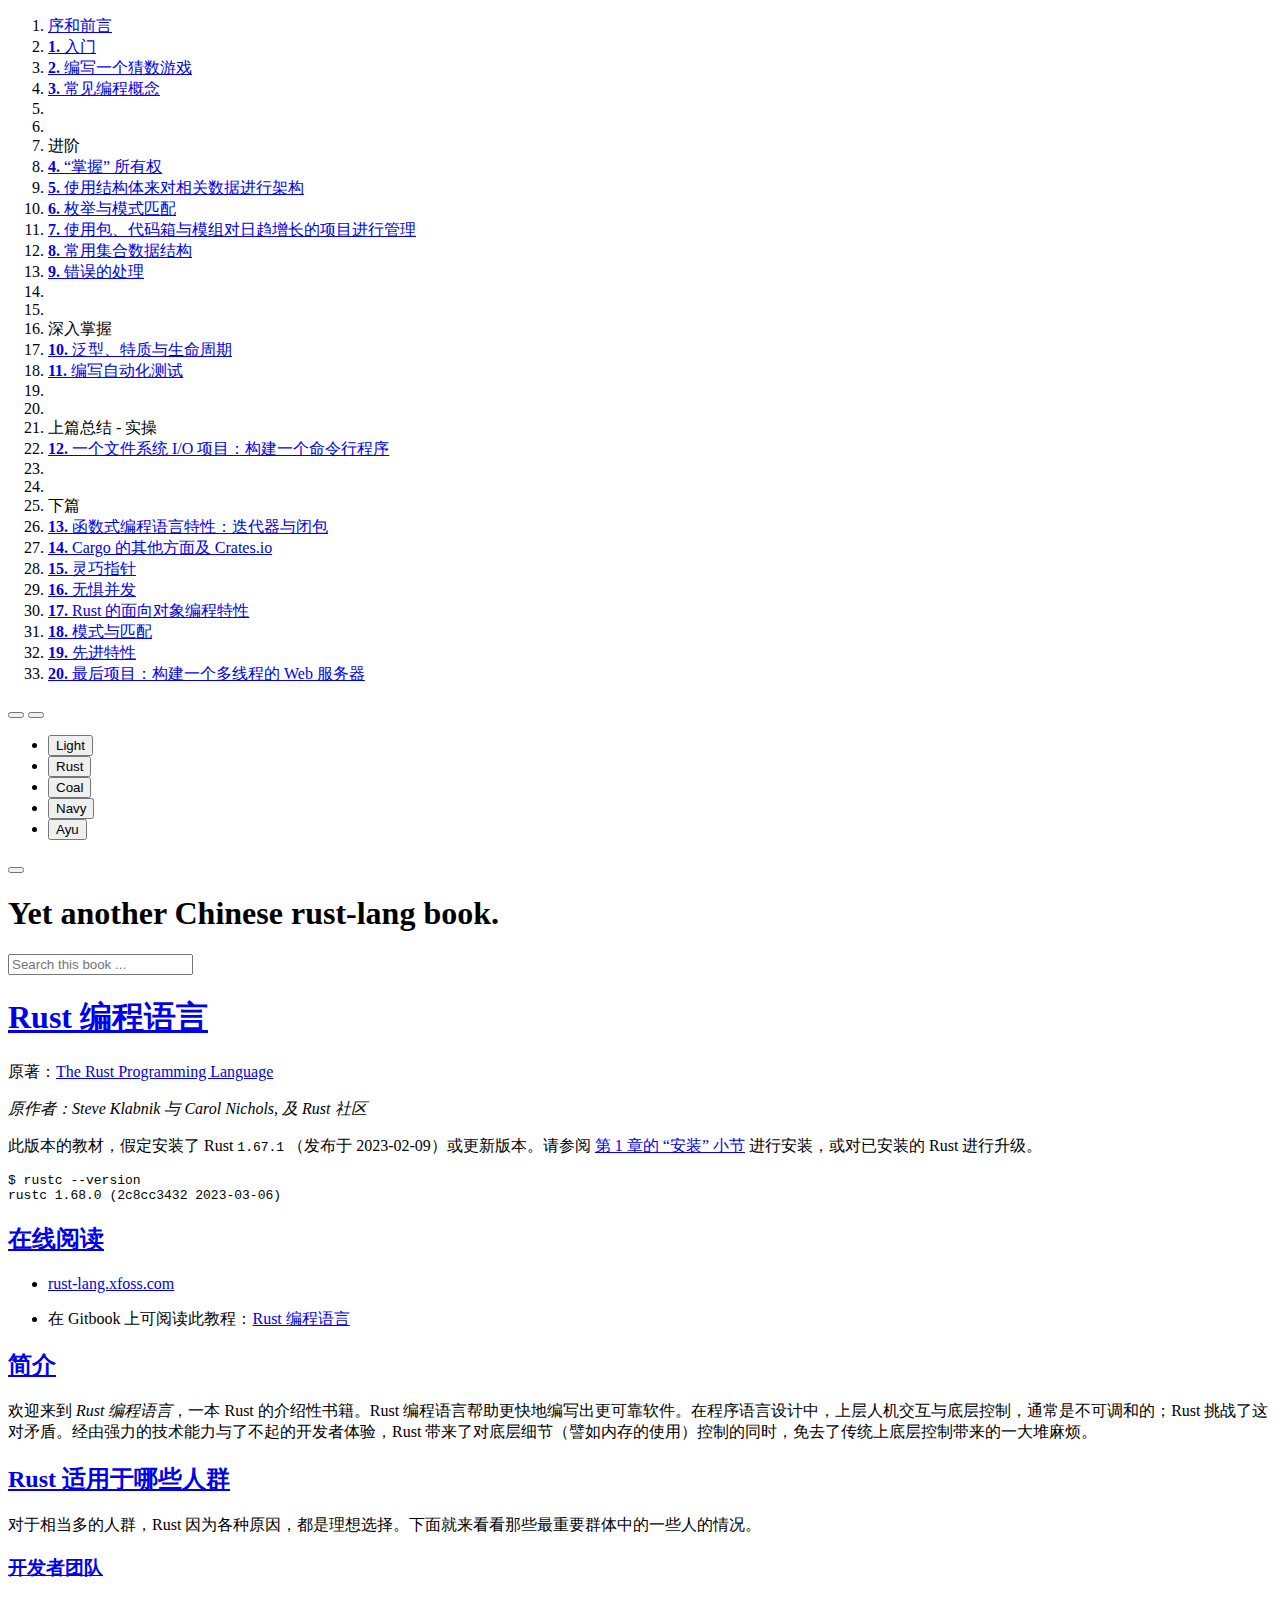
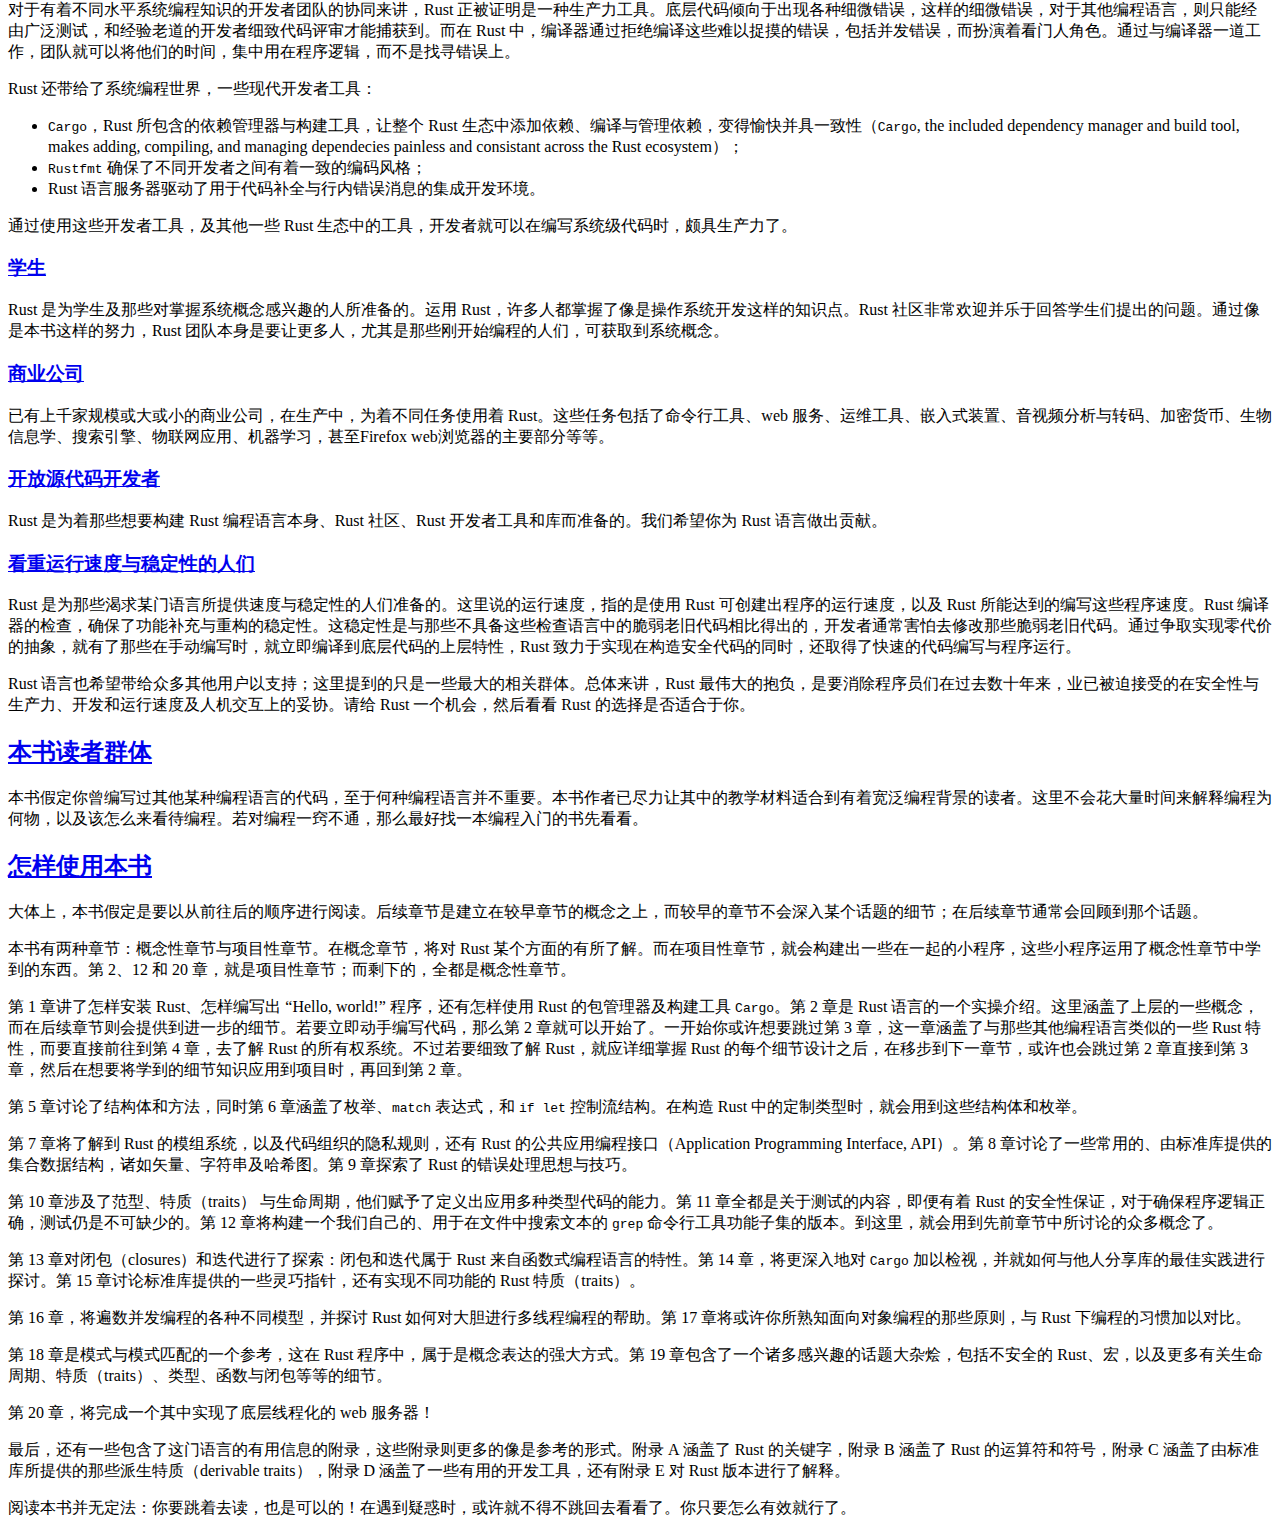
==== index.html @ 700a5cce "removed src/README.md" ====
<!DOCTYPE HTML>
<html lang="zh_CN" class="sidebar-visible no-js light">
    <head>
        <!-- Book generated using mdBook -->
        <meta charset="UTF-8">
        <title>序和前言 - Yet another Chinese rust-lang book.</title>


        <!-- Custom HTML head -->
        
        <meta name="description" content="">
        <meta name="viewport" content="width=device-width, initial-scale=1">
        <meta name="theme-color" content="#ffffff" />

        <link rel="icon" href="favicon.svg">
        <link rel="shortcut icon" href="favicon.png">
        <link rel="stylesheet" href="css/variables.css">
        <link rel="stylesheet" href="css/general.css">
        <link rel="stylesheet" href="css/chrome.css">
        <link rel="stylesheet" href="css/print.css" media="print">

        <!-- Fonts -->
        <link rel="stylesheet" href="FontAwesome/css/font-awesome.css">
        <link rel="stylesheet" href="fonts/fonts.css">

        <!-- Highlight.js Stylesheets -->
        <link rel="stylesheet" href="highlight.css">
        <link rel="stylesheet" href="tomorrow-night.css">
        <link rel="stylesheet" href="ayu-highlight.css">

        <!-- Custom theme stylesheets -->

    </head>
    <body>
    <div id="body-container">
        <!-- Provide site root to javascript -->
        <script>
            var path_to_root = "";
            var default_theme = window.matchMedia("(prefers-color-scheme: dark)").matches ? "navy" : "light";
        </script>

        <!-- Work around some values being stored in localStorage wrapped in quotes -->
        <script>
            try {
                var theme = localStorage.getItem('mdbook-theme');
                var sidebar = localStorage.getItem('mdbook-sidebar');

                if (theme.startsWith('"') && theme.endsWith('"')) {
                    localStorage.setItem('mdbook-theme', theme.slice(1, theme.length - 1));
                }

                if (sidebar.startsWith('"') && sidebar.endsWith('"')) {
                    localStorage.setItem('mdbook-sidebar', sidebar.slice(1, sidebar.length - 1));
                }
            } catch (e) { }
        </script>

        <!-- Set the theme before any content is loaded, prevents flash -->
        <script>
            var theme;
            try { theme = localStorage.getItem('mdbook-theme'); } catch(e) { }
            if (theme === null || theme === undefined) { theme = default_theme; }
            var html = document.querySelector('html');
            html.classList.remove('no-js')
            html.classList.remove('light')
            html.classList.add(theme);
            html.classList.add('js');
        </script>

        <!-- Hide / unhide sidebar before it is displayed -->
        <script>
            var html = document.querySelector('html');
            var sidebar = null;
            if (document.body.clientWidth >= 1080) {
                try { sidebar = localStorage.getItem('mdbook-sidebar'); } catch(e) { }
                sidebar = sidebar || 'visible';
            } else {
                sidebar = 'hidden';
            }
            html.classList.remove('sidebar-visible');
            html.classList.add("sidebar-" + sidebar);
        </script>

        <nav id="sidebar" class="sidebar" aria-label="Table of contents">
            <div class="sidebar-scrollbox">
                <ol class="chapter"><li class="chapter-item expanded affix "><a href="../index.html" class="active">序和前言</a></li><li class="chapter-item expanded "><a href="Ch01_Getting_Started.html"><strong aria-hidden="true">1.</strong> 入门</a></li><li class="chapter-item expanded "><a href="Ch02_Programming_a_Guessing_Game.html"><strong aria-hidden="true">2.</strong> 编写一个猜数游戏</a></li><li class="chapter-item expanded "><a href="Ch03_Common_Programming_Concepts.html"><strong aria-hidden="true">3.</strong> 常见编程概念</a></li><li class="spacer"></li><li class="chapter-item expanded affix "><li class="part-title">进阶</li><li class="chapter-item expanded "><a href="Ch04_Understanding_Ownership.html"><strong aria-hidden="true">4.</strong> “掌握” 所有权</a></li><li class="chapter-item expanded "><a href="Ch05_Using_Structs_to_Structure_Related_Data.html"><strong aria-hidden="true">5.</strong> 使用结构体来对相关数据进行架构</a></li><li class="chapter-item expanded "><a href="Ch06_Enums_and_Pattern_Matching.html"><strong aria-hidden="true">6.</strong> 枚举与模式匹配</a></li><li class="chapter-item expanded "><a href="Ch07_Managing_Growing_Projects_with_Packages_Crates_and_Modules.html"><strong aria-hidden="true">7.</strong> 使用包、代码箱与模组对日趋增长的项目进行管理</a></li><li class="chapter-item expanded "><a href="Ch08_Common_Collections.html"><strong aria-hidden="true">8.</strong> 常用集合数据结构</a></li><li class="chapter-item expanded "><a href="Ch09_Error_Handling.html"><strong aria-hidden="true">9.</strong> 错误的处理</a></li><li class="spacer"></li><li class="chapter-item expanded affix "><li class="part-title">深入掌握</li><li class="chapter-item expanded "><a href="Ch10_Generic_Types_Traits_and_Lifetimes.html"><strong aria-hidden="true">10.</strong> 泛型、特质与生命周期</a></li><li class="chapter-item expanded "><a href="Ch11_Writing_Automated_Tests.html"><strong aria-hidden="true">11.</strong> 编写自动化测试</a></li><li class="spacer"></li><li class="chapter-item expanded affix "><li class="part-title">上篇总结 - 实操</li><li class="chapter-item expanded "><a href="Ch12_An_IO_Project_Building_a_Command_Line_Program.html"><strong aria-hidden="true">12.</strong> 一个文件系统 I/O 项目：构建一个命令行程序</a></li><li class="spacer"></li><li class="chapter-item expanded affix "><li class="part-title">下篇</li><li class="chapter-item expanded "><a href="Ch13_Functional_Language_Features_Iterators_and_Closures.html"><strong aria-hidden="true">13.</strong> 函数式编程语言特性：迭代器与闭包</a></li><li class="chapter-item expanded "><a href="Ch14_More_about_Cargo_and_Crates-io.html"><strong aria-hidden="true">14.</strong> Cargo 的其他方面及 Crates.io</a></li><li class="chapter-item expanded "><a href="Ch15_Smart_Pointers.html"><strong aria-hidden="true">15.</strong> 灵巧指针</a></li><li class="chapter-item expanded "><a href="Ch16_Fearless_Concurrency.html"><strong aria-hidden="true">16.</strong> 无惧并发</a></li><li class="chapter-item expanded "><a href="Ch17_Object_Oriented_Programming_Features_of_Rust.html"><strong aria-hidden="true">17.</strong> Rust 的面向对象编程特性</a></li><li class="chapter-item expanded "><a href="Ch18_Patterns_and_Matching.html"><strong aria-hidden="true">18.</strong> 模式与匹配</a></li><li class="chapter-item expanded "><a href="Ch19_Advanced_Features.html"><strong aria-hidden="true">19.</strong> 先进特性</a></li><li class="chapter-item expanded "><a href="Ch20_Final_Project_Building_a_Multithreaded_Web_Server.html"><strong aria-hidden="true">20.</strong> 最后项目：构建一个多线程的 Web 服务器</a></li></ol>
            </div>
            <div id="sidebar-resize-handle" class="sidebar-resize-handle"></div>
        </nav>

        <div id="page-wrapper" class="page-wrapper">

            <div class="page">
                                <div id="menu-bar-hover-placeholder"></div>
                <div id="menu-bar" class="menu-bar sticky bordered">
                    <div class="left-buttons">
                        <button id="sidebar-toggle" class="icon-button" type="button" title="Toggle Table of Contents" aria-label="Toggle Table of Contents" aria-controls="sidebar">
                            <i class="fa fa-bars"></i>
                        </button>
                        <button id="theme-toggle" class="icon-button" type="button" title="Change theme" aria-label="Change theme" aria-haspopup="true" aria-expanded="false" aria-controls="theme-list">
                            <i class="fa fa-paint-brush"></i>
                        </button>
                        <ul id="theme-list" class="theme-popup" aria-label="Themes" role="menu">
                            <li role="none"><button role="menuitem" class="theme" id="light">Light</button></li>
                            <li role="none"><button role="menuitem" class="theme" id="rust">Rust</button></li>
                            <li role="none"><button role="menuitem" class="theme" id="coal">Coal</button></li>
                            <li role="none"><button role="menuitem" class="theme" id="navy">Navy</button></li>
                            <li role="none"><button role="menuitem" class="theme" id="ayu">Ayu</button></li>
                        </ul>
                        <button id="search-toggle" class="icon-button" type="button" title="Search. (Shortkey: s)" aria-label="Toggle Searchbar" aria-expanded="false" aria-keyshortcuts="S" aria-controls="searchbar">
                            <i class="fa fa-search"></i>
                        </button>
                    </div>

                    <h1 class="menu-title">Yet another Chinese rust-lang book.</h1>

                    <div class="right-buttons">
                        <a href="print.html" title="Print this book" aria-label="Print this book">
                            <i id="print-button" class="fa fa-print"></i>
                        </a>

                    </div>
                </div>

                <div id="search-wrapper" class="hidden">
                    <form id="searchbar-outer" class="searchbar-outer">
                        <input type="search" id="searchbar" name="searchbar" placeholder="Search this book ..." aria-controls="searchresults-outer" aria-describedby="searchresults-header">
                    </form>
                    <div id="searchresults-outer" class="searchresults-outer hidden">
                        <div id="searchresults-header" class="searchresults-header"></div>
                        <ul id="searchresults">
                        </ul>
                    </div>
                </div>

                <!-- Apply ARIA attributes after the sidebar and the sidebar toggle button are added to the DOM -->
                <script>
                    document.getElementById('sidebar-toggle').setAttribute('aria-expanded', sidebar === 'visible');
                    document.getElementById('sidebar').setAttribute('aria-hidden', sidebar !== 'visible');
                    Array.from(document.querySelectorAll('#sidebar a')).forEach(function(link) {
                        link.setAttribute('tabIndex', sidebar === 'visible' ? 0 : -1);
                    });
                </script>

                <div id="content" class="content">
                    <main>
                        <h1 id="rust-编程语言"><a class="header" href="#rust-编程语言">Rust 编程语言</a></h1>
<p>原著：<a href="https://doc.rust-lang.org/book/">The Rust Programming Language</a></p>
<p><em>原作者：Steve Klabnik 与 Carol Nichols, 及 Rust 社区</em></p>
<p>此版本的教材，假定安装了 Rust <code>1.67.1</code> （发布于 2023-02-09）或更新版本。请参阅 <a href="docs/Ch01_Getting_Started.html#Installation">第 1 章的 “安装” 小节</a> 进行安装，或对已安装的 Rust 进行升级。</p>
<pre><code class="language-console">$ rustc --version
rustc 1.68.0 (2c8cc3432 2023-03-06)
</code></pre>
<h2 id="在线阅读"><a class="header" href="#在线阅读">在线阅读</a></h2>
<ul>
<li>
<p><a href="https://rust-lang.xfoss.com">rust-lang.xfoss.com</a></p>
</li>
<li>
<p>在 Gitbook 上可阅读此教程：<a href="https://rust.xfoss.com">Rust 编程语言</a></p>
</li>
</ul>
<h2 id="简介"><a class="header" href="#简介">简介</a></h2>
<p>欢迎来到 <em>Rust 编程语言</em>，一本 Rust 的介绍性书籍。Rust 编程语言帮助更快地编写出更可靠软件。在程序语言设计中，上层人机交互与底层控制，通常是不可调和的；Rust 挑战了这对矛盾。经由强力的技术能力与了不起的开发者体验，Rust 带来了对底层细节（譬如内存的使用）控制的同时，免去了传统上底层控制带来的一大堆麻烦。</p>
<h2 id="rust-适用于哪些人群"><a class="header" href="#rust-适用于哪些人群">Rust 适用于哪些人群</a></h2>
<p>对于相当多的人群，Rust 因为各种原因，都是理想选择。下面就来看看那些最重要群体中的一些人的情况。</p>
<h3 id="开发者团队"><a class="header" href="#开发者团队">开发者团队</a></h3>
<p>对于有着不同水平系统编程知识的开发者团队的协同来讲，Rust 正被证明是一种生产力工具。底层代码倾向于出现各种细微错误，这样的细微错误，对于其他编程语言，则只能经由广泛测试，和经验老道的开发者细致代码评审才能捕获到。而在 Rust 中，编译器通过拒绝编译这些难以捉摸的错误，包括并发错误，而扮演着看门人角色。通过与编译器一道工作，团队就可以将他们的时间，集中用在程序逻辑，而不是找寻错误上。</p>
<p>Rust 还带给了系统编程世界，一些现代开发者工具：</p>
<ul>
<li><code>Cargo</code>，Rust 所包含的依赖管理器与构建工具，让整个 Rust 生态中添加依赖、编译与管理依赖，变得愉快并具一致性（<code>Cargo</code>, the included dependency manager and build tool, makes adding, compiling, and managing dependecies painless and consistant across the Rust ecosystem）；</li>
<li><code>Rustfmt</code> 确保了不同开发者之间有着一致的编码风格；</li>
<li>Rust 语言服务器驱动了用于代码补全与行内错误消息的集成开发环境。</li>
</ul>
<p>通过使用这些开发者工具，及其他一些 Rust 生态中的工具，开发者就可以在编写系统级代码时，颇具生产力了。</p>
<h3 id="学生"><a class="header" href="#学生">学生</a></h3>
<p>Rust 是为学生及那些对掌握系统概念感兴趣的人所准备的。运用 Rust，许多人都掌握了像是操作系统开发这样的知识点。Rust 社区非常欢迎并乐于回答学生们提出的问题。通过像是本书这样的努力，Rust 团队本身是要让更多人，尤其是那些刚开始编程的人们，可获取到系统概念。</p>
<h3 id="商业公司"><a class="header" href="#商业公司">商业公司</a></h3>
<p>已有上千家规模或大或小的商业公司，在生产中，为着不同任务使用着 Rust。这些任务包括了命令行工具、web 服务、运维工具、嵌入式装置、音视频分析与转码、加密货币、生物信息学、搜索引擎、物联网应用、机器学习，甚至Firefox web浏览器的主要部分等等。</p>
<h3 id="开放源代码开发者"><a class="header" href="#开放源代码开发者">开放源代码开发者</a></h3>
<p>Rust 是为着那些想要构建 Rust 编程语言本身、Rust 社区、Rust 开发者工具和库而准备的。我们希望你为 Rust 语言做出贡献。</p>
<h3 id="看重运行速度与稳定性的人们"><a class="header" href="#看重运行速度与稳定性的人们">看重运行速度与稳定性的人们</a></h3>
<p>Rust 是为那些渴求某门语言所提供速度与稳定性的人们准备的。这里说的运行速度，指的是使用 Rust 可创建出程序的运行速度，以及 Rust 所能达到的编写这些程序速度。Rust 编译器的检查，确保了功能补充与重构的稳定性。这稳定性是与那些不具备这些检查语言中的脆弱老旧代码相比得出的，开发者通常害怕去修改那些脆弱老旧代码。通过争取实现零代价的抽象，就有了那些在手动编写时，就立即编译到底层代码的上层特性，Rust 致力于实现在构造安全代码的同时，还取得了快速的代码编写与程序运行。</p>
<p>Rust 语言也希望带给众多其他用户以支持；这里提到的只是一些最大的相关群体。总体来讲，Rust 最伟大的抱负，是要消除程序员们在过去数十年来，业已被迫接受的在安全性与生产力、开发和运行速度及人机交互上的妥协。请给 Rust 一个机会，然后看看 Rust 的选择是否适合于你。</p>
<h2 id="本书读者群体"><a class="header" href="#本书读者群体">本书读者群体</a></h2>
<p>本书假定你曾编写过其他某种编程语言的代码，至于何种编程语言并不重要。本书作者已尽力让其中的教学材料适合到有着宽泛编程背景的读者。这里不会花大量时间来解释编程为何物，以及该怎么来看待编程。若对编程一窍不通，那么最好找一本编程入门的书先看看。</p>
<h2 id="怎样使用本书"><a class="header" href="#怎样使用本书">怎样使用本书</a></h2>
<p>大体上，本书假定是要以从前往后的顺序进行阅读。后续章节是建立在较早章节的概念之上，而较早的章节不会深入某个话题的细节；在后续章节通常会回顾到那个话题。</p>
<p>本书有两种章节：概念性章节与项目性章节。在概念章节，将对 Rust 某个方面的有所了解。而在项目性章节，就会构建出一些在一起的小程序，这些小程序运用了概念性章节中学到的东西。第 2、12 和 20 章，就是项目性章节；而剩下的，全都是概念性章节。</p>
<p>第 1 章讲了怎样安装 Rust、怎样编写出 “Hello, world!” 程序，还有怎样使用 Rust 的包管理器及构建工具 <code>Cargo</code>。第 2 章是 Rust 语言的一个实操介绍。这里涵盖了上层的一些概念，而在后续章节则会提供到进一步的细节。若要立即动手编写代码，那么第 2 章就可以开始了。一开始你或许想要跳过第 3 章，这一章涵盖了与那些其他编程语言类似的一些 Rust 特性，而要直接前往到第 4 章，去了解 Rust 的所有权系统。不过若要细致了解 Rust，就应详细掌握 Rust 的每个细节设计之后，在移步到下一章节，或许也会跳过第 2 章直接到第 3 章，然后在想要将学到的细节知识应用到项目时，再回到第 2 章。</p>
<p>第 5 章讨论了结构体和方法，同时第 6 章涵盖了枚举、<code>match</code> 表达式，和 <code>if let</code> 控制流结构。在构造 Rust 中的定制类型时，就会用到这些结构体和枚举。</p>
<p>第 7 章将了解到 Rust 的模组系统，以及代码组织的隐私规则，还有 Rust 的公共应用编程接口（Application Programming Interface, API）。第 8 章讨论了一些常用的、由标准库提供的集合数据结构，诸如矢量、字符串及哈希图。第 9 章探索了 Rust 的错误处理思想与技巧。</p>
<p>第 10 章涉及了范型、特质（traits） 与生命周期，他们赋予了定义出应用多种类型代码的能力。第 11 章全都是关于测试的内容，即便有着 Rust 的安全性保证，对于确保程序逻辑正确，测试仍是不可缺少的。第 12 章将构建一个我们自己的、用于在文件中搜索文本的 <code>grep</code> 命令行工具功能子集的版本。到这里，就会用到先前章节中所讨论的众多概念了。</p>
<p>第 13 章对闭包（closures）和迭代进行了探索：闭包和迭代属于 Rust 来自函数式编程语言的特性。第 14 章，将更深入地对 <code>Cargo</code> 加以检视，并就如何与他人分享库的最佳实践进行探讨。第 15 章讨论标准库提供的一些灵巧指针，还有实现不同功能的 Rust 特质（traits）。</p>
<p>第 16 章，将遍数并发编程的各种不同模型，并探讨 Rust 如何对大胆进行多线程编程的帮助。第 17 章将或许你所熟知面向对象编程的那些原则，与 Rust 下编程的习惯加以对比。</p>
<p>第 18 章是模式与模式匹配的一个参考，这在 Rust 程序中，属于是概念表达的强大方式。第 19 章包含了一个诸多感兴趣的话题大杂烩，包括不安全的 Rust、宏，以及更多有关生命周期、特质（traits）、类型、函数与闭包等等的细节。</p>
<p>第 20 章，将完成一个其中实现了底层线程化的 web 服务器！</p>
<p>最后，还有一些包含了这门语言的有用信息的附录，这些附录则更多的像是参考的形式。附录 A 涵盖了 Rust 的关键字，附录 B 涵盖了 Rust 的运算符和符号，附录 C 涵盖了由标准库所提供的那些派生特质（derivable traits），附录 D 涵盖了一些有用的开发工具，还有附录 E 对 Rust 版本进行了解释。</p>
<p>阅读本书并无定法：你要跳着去读，也是可以的！在遇到疑惑时，或许就不得不跳回去看看了。你只要怎么有效就行了。</p>

                    </main>

                    <nav class="nav-wrapper" aria-label="Page navigation">
                        <!-- Mobile navigation buttons -->

                            <a rel="next" href="Ch01_Getting_Started.html" class="mobile-nav-chapters next" title="Next chapter" aria-label="Next chapter" aria-keyshortcuts="Right">
                                <i class="fa fa-angle-right"></i>
                            </a>

                        <div style="clear: both"></div>
                    </nav>
                </div>
            </div>

            <nav class="nav-wide-wrapper" aria-label="Page navigation">

                    <a rel="next" href="Ch01_Getting_Started.html" class="nav-chapters next" title="Next chapter" aria-label="Next chapter" aria-keyshortcuts="Right">
                        <i class="fa fa-angle-right"></i>
                    </a>
            </nav>

        </div>

        <!-- Livereload script (if served using the cli tool) -->
        <script>
            const wsProtocol = location.protocol === 'https:' ? 'wss:' : 'ws:';
            const wsAddress = wsProtocol + "//" + location.host + "/" + "__livereload";
            const socket = new WebSocket(wsAddress);
            socket.onmessage = function (event) {
                if (event.data === "reload") {
                    socket.close();
                    location.reload();
                }
            };

            window.onbeforeunload = function() {
                socket.close();
            }
        </script>



        <script>
            window.playground_copyable = true;
        </script>


        <script src="elasticlunr.min.js"></script>
        <script src="mark.min.js"></script>
        <script src="searcher.js"></script>

        <script src="clipboard.min.js"></script>
        <script src="highlight.js"></script>
        <script src="book.js"></script>

        <!-- Custom JS scripts -->


    </div>
    </body>
</html>
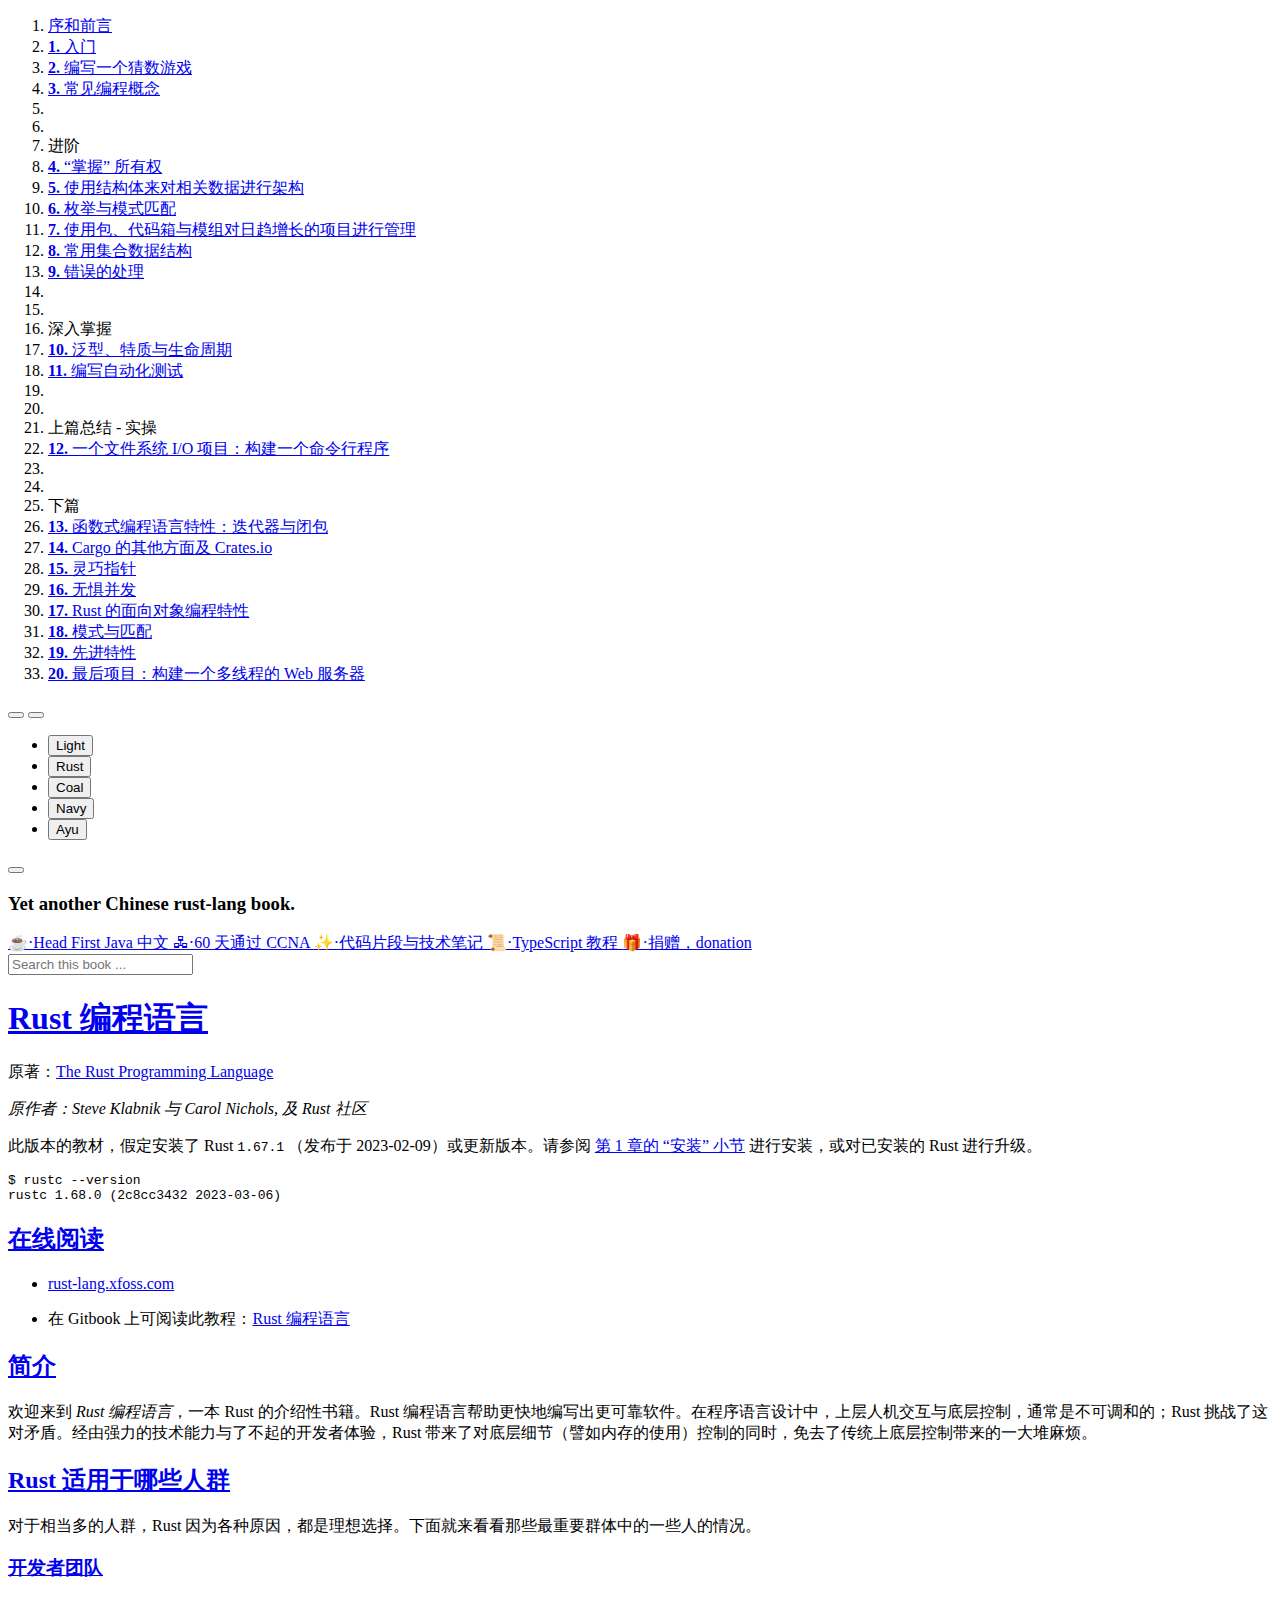
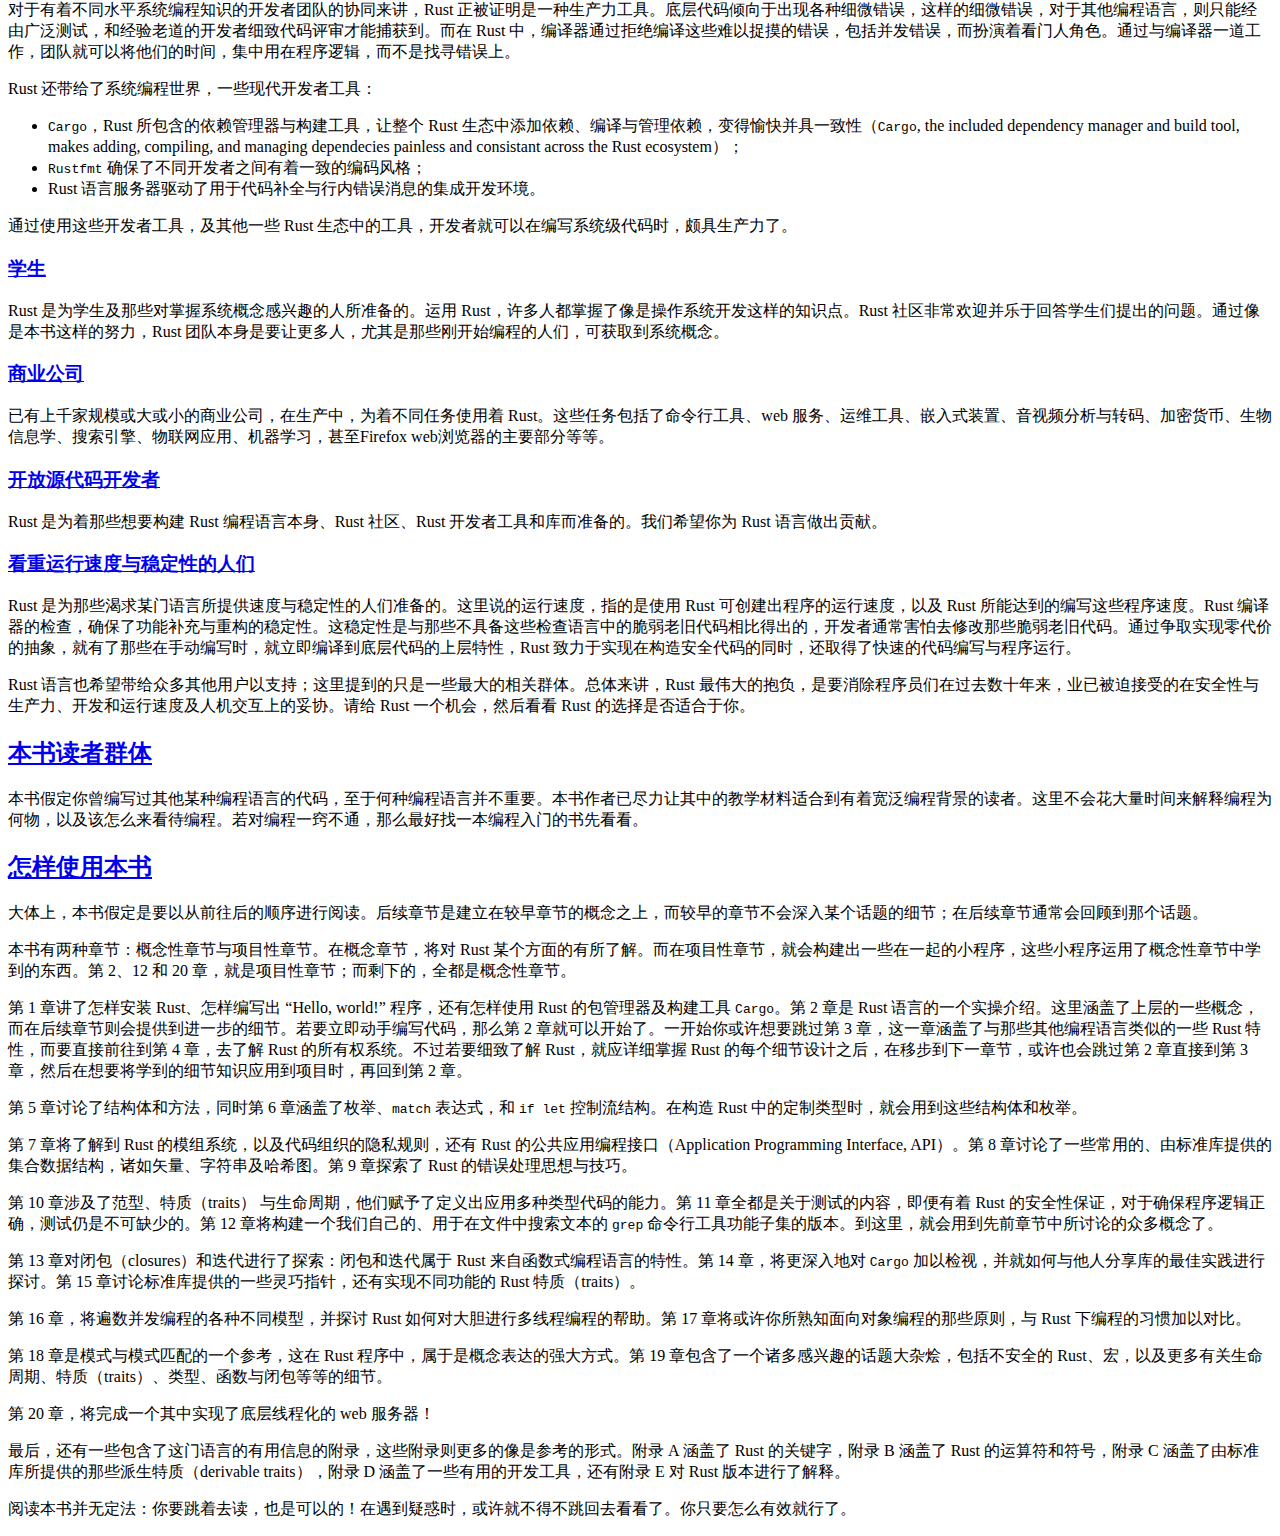
==== commit 9e2ab102: "Add menu-bar links" ====
--- a/index.html
+++ b/index.html
@@ -1,150 +1,168 @@
 <!DOCTYPE HTML>
 <html lang="zh_CN" class="sidebar-visible no-js light">
-    <head>
-        <!-- Book generated using mdBook -->
-        <meta charset="UTF-8">
-        <title>序和前言 - Yet another Chinese rust-lang book.</title>
-
-
-        <!-- Custom HTML head -->
-        
-        <meta name="description" content="">
-        <meta name="viewport" content="width=device-width, initial-scale=1">
-        <meta name="theme-color" content="#ffffff" />
-
-        <link rel="icon" href="favicon.svg">
-        <link rel="shortcut icon" href="favicon.png">
-        <link rel="stylesheet" href="css/variables.css">
-        <link rel="stylesheet" href="css/general.css">
-        <link rel="stylesheet" href="css/chrome.css">
-        <link rel="stylesheet" href="css/print.css" media="print">
-
-        <!-- Fonts -->
-        <link rel="stylesheet" href="FontAwesome/css/font-awesome.css">
-        <link rel="stylesheet" href="fonts/fonts.css">
-
-        <!-- Highlight.js Stylesheets -->
-        <link rel="stylesheet" href="highlight.css">
-        <link rel="stylesheet" href="tomorrow-night.css">
-        <link rel="stylesheet" href="ayu-highlight.css">
-
-        <!-- Custom theme stylesheets -->
-
-    </head>
-    <body>
+  <head>
+    <!-- Book generated using mdBook -->
+    <meta charset="UTF-8">
+    <title>序和前言 - Yet another Chinese rust-lang book.</title>
+
+
+    <!-- Custom HTML head -->
+    
+    <meta name="description" content="">
+    <meta name="viewport" content="width=device-width, initial-scale=1">
+    <meta name="theme-color" content="#ffffff" />
+
+    <link rel="icon" href="favicon.svg">
+    <link rel="shortcut icon" href="favicon.png">
+    <link rel="stylesheet" href="css/variables.css">
+    <link rel="stylesheet" href="css/general.css">
+    <link rel="stylesheet" href="css/chrome.css">
+    <link rel="stylesheet" href="css/print.css" media="print">
+
+    <!-- Fonts -->
+    <link rel="stylesheet" href="FontAwesome/css/font-awesome.css">
+    <link rel="stylesheet" href="fonts/fonts.css">
+
+    <!-- Highlight.js Stylesheets -->
+    <link rel="stylesheet" href="highlight.css">
+    <link rel="stylesheet" href="tomorrow-night.css">
+    <link rel="stylesheet" href="ayu-highlight.css">
+
+    <!-- Custom theme stylesheets -->
+    <link rel="stylesheet" href="theme/pagetoc.css">
+
+  </head>
+  <body>
     <div id="body-container">
-        <!-- Provide site root to javascript -->
-        <script>
-            var path_to_root = "";
-            var default_theme = window.matchMedia("(prefers-color-scheme: dark)").matches ? "navy" : "light";
-        </script>
-
-        <!-- Work around some values being stored in localStorage wrapped in quotes -->
-        <script>
-            try {
-                var theme = localStorage.getItem('mdbook-theme');
-                var sidebar = localStorage.getItem('mdbook-sidebar');
-
-                if (theme.startsWith('"') && theme.endsWith('"')) {
-                    localStorage.setItem('mdbook-theme', theme.slice(1, theme.length - 1));
-                }
-
-                if (sidebar.startsWith('"') && sidebar.endsWith('"')) {
-                    localStorage.setItem('mdbook-sidebar', sidebar.slice(1, sidebar.length - 1));
-                }
-            } catch (e) { }
-        </script>
-
-        <!-- Set the theme before any content is loaded, prevents flash -->
-        <script>
-            var theme;
-            try { theme = localStorage.getItem('mdbook-theme'); } catch(e) { }
-            if (theme === null || theme === undefined) { theme = default_theme; }
-            var html = document.querySelector('html');
-            html.classList.remove('no-js')
-            html.classList.remove('light')
-            html.classList.add(theme);
-            html.classList.add('js');
-        </script>
-
-        <!-- Hide / unhide sidebar before it is displayed -->
-        <script>
-            var html = document.querySelector('html');
-            var sidebar = null;
-            if (document.body.clientWidth >= 1080) {
-                try { sidebar = localStorage.getItem('mdbook-sidebar'); } catch(e) { }
-                sidebar = sidebar || 'visible';
-            } else {
-                sidebar = 'hidden';
-            }
-            html.classList.remove('sidebar-visible');
-            html.classList.add("sidebar-" + sidebar);
-        </script>
-
-        <nav id="sidebar" class="sidebar" aria-label="Table of contents">
-            <div class="sidebar-scrollbox">
-                <ol class="chapter"><li class="chapter-item expanded affix "><a href="../index.html" class="active">序和前言</a></li><li class="chapter-item expanded "><a href="Ch01_Getting_Started.html"><strong aria-hidden="true">1.</strong> 入门</a></li><li class="chapter-item expanded "><a href="Ch02_Programming_a_Guessing_Game.html"><strong aria-hidden="true">2.</strong> 编写一个猜数游戏</a></li><li class="chapter-item expanded "><a href="Ch03_Common_Programming_Concepts.html"><strong aria-hidden="true">3.</strong> 常见编程概念</a></li><li class="spacer"></li><li class="chapter-item expanded affix "><li class="part-title">进阶</li><li class="chapter-item expanded "><a href="Ch04_Understanding_Ownership.html"><strong aria-hidden="true">4.</strong> “掌握” 所有权</a></li><li class="chapter-item expanded "><a href="Ch05_Using_Structs_to_Structure_Related_Data.html"><strong aria-hidden="true">5.</strong> 使用结构体来对相关数据进行架构</a></li><li class="chapter-item expanded "><a href="Ch06_Enums_and_Pattern_Matching.html"><strong aria-hidden="true">6.</strong> 枚举与模式匹配</a></li><li class="chapter-item expanded "><a href="Ch07_Managing_Growing_Projects_with_Packages_Crates_and_Modules.html"><strong aria-hidden="true">7.</strong> 使用包、代码箱与模组对日趋增长的项目进行管理</a></li><li class="chapter-item expanded "><a href="Ch08_Common_Collections.html"><strong aria-hidden="true">8.</strong> 常用集合数据结构</a></li><li class="chapter-item expanded "><a href="Ch09_Error_Handling.html"><strong aria-hidden="true">9.</strong> 错误的处理</a></li><li class="spacer"></li><li class="chapter-item expanded affix "><li class="part-title">深入掌握</li><li class="chapter-item expanded "><a href="Ch10_Generic_Types_Traits_and_Lifetimes.html"><strong aria-hidden="true">10.</strong> 泛型、特质与生命周期</a></li><li class="chapter-item expanded "><a href="Ch11_Writing_Automated_Tests.html"><strong aria-hidden="true">11.</strong> 编写自动化测试</a></li><li class="spacer"></li><li class="chapter-item expanded affix "><li class="part-title">上篇总结 - 实操</li><li class="chapter-item expanded "><a href="Ch12_An_IO_Project_Building_a_Command_Line_Program.html"><strong aria-hidden="true">12.</strong> 一个文件系统 I/O 项目：构建一个命令行程序</a></li><li class="spacer"></li><li class="chapter-item expanded affix "><li class="part-title">下篇</li><li class="chapter-item expanded "><a href="Ch13_Functional_Language_Features_Iterators_and_Closures.html"><strong aria-hidden="true">13.</strong> 函数式编程语言特性：迭代器与闭包</a></li><li class="chapter-item expanded "><a href="Ch14_More_about_Cargo_and_Crates-io.html"><strong aria-hidden="true">14.</strong> Cargo 的其他方面及 Crates.io</a></li><li class="chapter-item expanded "><a href="Ch15_Smart_Pointers.html"><strong aria-hidden="true">15.</strong> 灵巧指针</a></li><li class="chapter-item expanded "><a href="Ch16_Fearless_Concurrency.html"><strong aria-hidden="true">16.</strong> 无惧并发</a></li><li class="chapter-item expanded "><a href="Ch17_Object_Oriented_Programming_Features_of_Rust.html"><strong aria-hidden="true">17.</strong> Rust 的面向对象编程特性</a></li><li class="chapter-item expanded "><a href="Ch18_Patterns_and_Matching.html"><strong aria-hidden="true">18.</strong> 模式与匹配</a></li><li class="chapter-item expanded "><a href="Ch19_Advanced_Features.html"><strong aria-hidden="true">19.</strong> 先进特性</a></li><li class="chapter-item expanded "><a href="Ch20_Final_Project_Building_a_Multithreaded_Web_Server.html"><strong aria-hidden="true">20.</strong> 最后项目：构建一个多线程的 Web 服务器</a></li></ol>
+      <!-- Provide site root to javascript -->
+      <script>
+        var path_to_root = "";
+        var default_theme = window.matchMedia("(prefers-color-scheme: dark)").matches ? "navy" : "light";
+      </script>
+
+      <!-- Work around some values being stored in localStorage wrapped in quotes -->
+      <script>
+        try {
+                  var theme = localStorage.getItem('mdbook-theme');
+                  var sidebar = localStorage.getItem('mdbook-sidebar');
+
+                  if (theme.startsWith('"') && theme.endsWith('"')) {
+                            localStorage.setItem('mdbook-theme', theme.slice(1, theme.length - 1));
+                          }
+
+                  if (sidebar.startsWith('"') && sidebar.endsWith('"')) {
+                            localStorage.setItem('mdbook-sidebar', sidebar.slice(1, sidebar.length - 1));
+                          }
+                } catch (e) { }
+      </script>
+
+      <!-- Set the theme before any content is loaded, prevents flash -->
+      <script>
+        var theme;
+        try { theme = localStorage.getItem('mdbook-theme'); } catch(e) { }
+        if (theme === null || theme === undefined) { theme = default_theme; }
+        var html = document.querySelector('html');
+        html.classList.remove('no-js')
+        html.classList.remove('light')
+        html.classList.add(theme);
+        html.classList.add('js');
+      </script>
+
+      <!-- Hide / unhide sidebar before it is displayed -->
+      <script>
+        var html = document.querySelector('html');
+        var sidebar = null;
+        if (document.body.clientWidth >= 1080) {
+                  try { sidebar = localStorage.getItem('mdbook-sidebar'); } catch(e) { }
+                  sidebar = sidebar || 'visible';
+                } else {
+                          sidebar = 'hidden';
+                        }
+        html.classList.remove('sidebar-visible');
+        html.classList.add("sidebar-" + sidebar);
+      </script>
+
+      <nav id="sidebar" class="sidebar" aria-label="Table of contents">
+        <div class="sidebar-scrollbox">
+          <ol class="chapter"><li class="chapter-item expanded affix "><a href="../index.html" class="active">序和前言</a></li><li class="chapter-item expanded "><a href="Ch01_Getting_Started.html"><strong aria-hidden="true">1.</strong> 入门</a></li><li class="chapter-item expanded "><a href="Ch02_Programming_a_Guessing_Game.html"><strong aria-hidden="true">2.</strong> 编写一个猜数游戏</a></li><li class="chapter-item expanded "><a href="Ch03_Common_Programming_Concepts.html"><strong aria-hidden="true">3.</strong> 常见编程概念</a></li><li class="spacer"></li><li class="chapter-item expanded affix "><li class="part-title">进阶</li><li class="chapter-item expanded "><a href="Ch04_Understanding_Ownership.html"><strong aria-hidden="true">4.</strong> “掌握” 所有权</a></li><li class="chapter-item expanded "><a href="Ch05_Using_Structs_to_Structure_Related_Data.html"><strong aria-hidden="true">5.</strong> 使用结构体来对相关数据进行架构</a></li><li class="chapter-item expanded "><a href="Ch06_Enums_and_Pattern_Matching.html"><strong aria-hidden="true">6.</strong> 枚举与模式匹配</a></li><li class="chapter-item expanded "><a href="Ch07_Managing_Growing_Projects_with_Packages_Crates_and_Modules.html"><strong aria-hidden="true">7.</strong> 使用包、代码箱与模组对日趋增长的项目进行管理</a></li><li class="chapter-item expanded "><a href="Ch08_Common_Collections.html"><strong aria-hidden="true">8.</strong> 常用集合数据结构</a></li><li class="chapter-item expanded "><a href="Ch09_Error_Handling.html"><strong aria-hidden="true">9.</strong> 错误的处理</a></li><li class="spacer"></li><li class="chapter-item expanded affix "><li class="part-title">深入掌握</li><li class="chapter-item expanded "><a href="Ch10_Generic_Types_Traits_and_Lifetimes.html"><strong aria-hidden="true">10.</strong> 泛型、特质与生命周期</a></li><li class="chapter-item expanded "><a href="Ch11_Writing_Automated_Tests.html"><strong aria-hidden="true">11.</strong> 编写自动化测试</a></li><li class="spacer"></li><li class="chapter-item expanded affix "><li class="part-title">上篇总结 - 实操</li><li class="chapter-item expanded "><a href="Ch12_An_IO_Project_Building_a_Command_Line_Program.html"><strong aria-hidden="true">12.</strong> 一个文件系统 I/O 项目：构建一个命令行程序</a></li><li class="spacer"></li><li class="chapter-item expanded affix "><li class="part-title">下篇</li><li class="chapter-item expanded "><a href="Ch13_Functional_Language_Features_Iterators_and_Closures.html"><strong aria-hidden="true">13.</strong> 函数式编程语言特性：迭代器与闭包</a></li><li class="chapter-item expanded "><a href="Ch14_More_about_Cargo_and_Crates-io.html"><strong aria-hidden="true">14.</strong> Cargo 的其他方面及 Crates.io</a></li><li class="chapter-item expanded "><a href="Ch15_Smart_Pointers.html"><strong aria-hidden="true">15.</strong> 灵巧指针</a></li><li class="chapter-item expanded "><a href="Ch16_Fearless_Concurrency.html"><strong aria-hidden="true">16.</strong> 无惧并发</a></li><li class="chapter-item expanded "><a href="Ch17_Object_Oriented_Programming_Features_of_Rust.html"><strong aria-hidden="true">17.</strong> Rust 的面向对象编程特性</a></li><li class="chapter-item expanded "><a href="Ch18_Patterns_and_Matching.html"><strong aria-hidden="true">18.</strong> 模式与匹配</a></li><li class="chapter-item expanded "><a href="Ch19_Advanced_Features.html"><strong aria-hidden="true">19.</strong> 先进特性</a></li><li class="chapter-item expanded "><a href="Ch20_Final_Project_Building_a_Multithreaded_Web_Server.html"><strong aria-hidden="true">20.</strong> 最后项目：构建一个多线程的 Web 服务器</a></li></ol>
+        </div>
+        <div id="sidebar-resize-handle" class="sidebar-resize-handle"></div>
+      </nav>
+
+      <div id="page-wrapper" class="page-wrapper">
+
+        <div class="page">
+                    <div id="menu-bar-hover-placeholder"></div>
+          <div id="menu-bar" class="menu-bar sticky bordered">
+            <div class="left-buttons">
+              <button id="sidebar-toggle" class="icon-button" type="button" title="Toggle Table of Contents" aria-label="Toggle Table of Contents" aria-controls="sidebar">
+                <i class="fa fa-bars"></i>
+              </button>
+              <button id="theme-toggle" class="icon-button" type="button" title="Change theme" aria-label="Change theme" aria-haspopup="true" aria-expanded="false" aria-controls="theme-list">
+                <i class="fa fa-paint-brush"></i>
+              </button>
+              <ul id="theme-list" class="theme-popup" aria-label="Themes" role="menu">
+                <li role="none"><button role="menuitem" class="theme" id="light">Light</button></li>
+                <li role="none"><button role="menuitem" class="theme" id="rust">Rust</button></li>
+                <li role="none"><button role="menuitem" class="theme" id="coal">Coal</button></li>
+                <li role="none"><button role="menuitem" class="theme" id="navy">Navy</button></li>
+                <li role="none"><button role="menuitem" class="theme" id="ayu">Ayu</button></li>
+              </ul>
+              <button id="search-toggle" class="icon-button" type="button" title="Search. (Shortkey: s)" aria-label="Toggle Searchbar" aria-expanded="false" aria-keyshortcuts="S" aria-controls="searchbar">
+                <i class="fa fa-search"></i>
+              </button>
             </div>
-            <div id="sidebar-resize-handle" class="sidebar-resize-handle"></div>
-        </nav>
-
-        <div id="page-wrapper" class="page-wrapper">
-
-            <div class="page">
-                                <div id="menu-bar-hover-placeholder"></div>
-                <div id="menu-bar" class="menu-bar sticky bordered">
-                    <div class="left-buttons">
-                        <button id="sidebar-toggle" class="icon-button" type="button" title="Toggle Table of Contents" aria-label="Toggle Table of Contents" aria-controls="sidebar">
-                            <i class="fa fa-bars"></i>
-                        </button>
-                        <button id="theme-toggle" class="icon-button" type="button" title="Change theme" aria-label="Change theme" aria-haspopup="true" aria-expanded="false" aria-controls="theme-list">
-                            <i class="fa fa-paint-brush"></i>
-                        </button>
-                        <ul id="theme-list" class="theme-popup" aria-label="Themes" role="menu">
-                            <li role="none"><button role="menuitem" class="theme" id="light">Light</button></li>
-                            <li role="none"><button role="menuitem" class="theme" id="rust">Rust</button></li>
-                            <li role="none"><button role="menuitem" class="theme" id="coal">Coal</button></li>
-                            <li role="none"><button role="menuitem" class="theme" id="navy">Navy</button></li>
-                            <li role="none"><button role="menuitem" class="theme" id="ayu">Ayu</button></li>
-                        </ul>
-                        <button id="search-toggle" class="icon-button" type="button" title="Search. (Shortkey: s)" aria-label="Toggle Searchbar" aria-expanded="false" aria-keyshortcuts="S" aria-controls="searchbar">
-                            <i class="fa fa-search"></i>
-                        </button>
-                    </div>
-
-                    <h1 class="menu-title">Yet another Chinese rust-lang book.</h1>
-
-                    <div class="right-buttons">
-                        <a href="print.html" title="Print this book" aria-label="Print this book">
-                            <i id="print-button" class="fa fa-print"></i>
-                        </a>
-
-                    </div>
-                </div>
-
-                <div id="search-wrapper" class="hidden">
-                    <form id="searchbar-outer" class="searchbar-outer">
-                        <input type="search" id="searchbar" name="searchbar" placeholder="Search this book ..." aria-controls="searchresults-outer" aria-describedby="searchresults-header">
-                    </form>
-                    <div id="searchresults-outer" class="searchresults-outer hidden">
-                        <div id="searchresults-header" class="searchresults-header"></div>
-                        <ul id="searchresults">
-                        </ul>
-                    </div>
-                </div>
-
-                <!-- Apply ARIA attributes after the sidebar and the sidebar toggle button are added to the DOM -->
-                <script>
-                    document.getElementById('sidebar-toggle').setAttribute('aria-expanded', sidebar === 'visible');
-                    document.getElementById('sidebar').setAttribute('aria-hidden', sidebar !== 'visible');
-                    Array.from(document.querySelectorAll('#sidebar a')).forEach(function(link) {
-                        link.setAttribute('tabIndex', sidebar === 'visible' ? 0 : -1);
-                    });
-                </script>
-
-                <div id="content" class="content">
-                    <main>
-                        <h1 id="rust-编程语言"><a class="header" href="#rust-编程语言">Rust 编程语言</a></h1>
+
+            <h3 class="menu-title">Yet another Chinese rust-lang book.</h3>
+
+            <div class="right-buttons">
+              <a href="https://java.xfoss.com" title="Head First Java 中文版" aria-label="Head First Java 中文版">
+                ☕·Head First Java 中文
+              </a>
+              <a href="https://ccna60d.xfoss.com" title="CCNA in 60 days" aria-label="CCNA 60 天">
+                🖧·60 天通过 CCNA
+              </a>
+              <a href="https://snippets.xfoss.com" title="代码片段与技术笔记，code snippets and tech notes"
+                                                   aria-label="代码片段与技术笔记，code snippets and tech notes">
+                ✨·代码片段与技术笔记
+              </a>
+              <a href="https://ts.xfoss.com" title="TypeScript 教程" aria-label="TypeScript 教程">
+                📜·TypeScript 教程
+              </a>
+              <a href="https://books.xfoss.com" title="捐赠，donation" aria-label="捐赠，donation">
+                🎁·捐赠，donation
+              </a>
+
+              <a href="print.html" title="Print this book" aria-label="Print this book">
+                <i id="print-button" class="fa fa-print"></i>
+              </a>
+
+            </div>
+          </div>
+
+          <div id="search-wrapper" class="hidden">
+            <form id="searchbar-outer" class="searchbar-outer">
+              <input type="search" id="searchbar" name="searchbar" placeholder="Search this book ..." aria-controls="searchresults-outer" aria-describedby="searchresults-header">
+            </form>
+            <div id="searchresults-outer" class="searchresults-outer hidden">
+              <div id="searchresults-header" class="searchresults-header"></div>
+              <ul id="searchresults">
+              </ul>
+            </div>
+          </div>
+
+          <!-- Apply ARIA attributes after the sidebar and the sidebar toggle button are added to the DOM -->
+          <script>
+            document.getElementById('sidebar-toggle').setAttribute('aria-expanded', sidebar === 'visible');
+            document.getElementById('sidebar').setAttribute('aria-hidden', sidebar !== 'visible');
+            Array.from(document.querySelectorAll('#sidebar a')).forEach(function(link) {
+                          link.setAttribute('tabIndex', sidebar === 'visible' ? 0 : -1);
+                        });
+          </script>
+
+          <div id="content" class="content">
+            <main><div class="sidetoc"><nav class="pagetoc"></nav></div>
+              <h1 id="rust-编程语言"><a class="header" href="#rust-编程语言">Rust 编程语言</a></h1>
 <p>原著：<a href="https://doc.rust-lang.org/book/">The Rust Programming Language</a></p>
 <p><em>原作者：Steve Klabnik 与 Carol Nichols, 及 Rust 社区</em></p>
 <p>此版本的教材，假定安装了 Rust <code>1.67.1</code> （发布于 2023-02-09）或更新版本。请参阅 <a href="docs/Ch01_Getting_Started.html#Installation">第 1 章的 “安装” 小节</a> 进行安装，或对已安装的 Rust 进行升级。</p>
@@ -198,64 +216,65 @@
 <p>最后，还有一些包含了这门语言的有用信息的附录，这些附录则更多的像是参考的形式。附录 A 涵盖了 Rust 的关键字，附录 B 涵盖了 Rust 的运算符和符号，附录 C 涵盖了由标准库所提供的那些派生特质（derivable traits），附录 D 涵盖了一些有用的开发工具，还有附录 E 对 Rust 版本进行了解释。</p>
 <p>阅读本书并无定法：你要跳着去读，也是可以的！在遇到疑惑时，或许就不得不跳回去看看了。你只要怎么有效就行了。</p>
 
-                    </main>
-
-                    <nav class="nav-wrapper" aria-label="Page navigation">
-                        <!-- Mobile navigation buttons -->
-
-                            <a rel="next" href="Ch01_Getting_Started.html" class="mobile-nav-chapters next" title="Next chapter" aria-label="Next chapter" aria-keyshortcuts="Right">
-                                <i class="fa fa-angle-right"></i>
-                            </a>
-
-                        <div style="clear: both"></div>
-                    </nav>
-                </div>
-            </div>
-
-            <nav class="nav-wide-wrapper" aria-label="Page navigation">
-
-                    <a rel="next" href="Ch01_Getting_Started.html" class="nav-chapters next" title="Next chapter" aria-label="Next chapter" aria-keyshortcuts="Right">
-                        <i class="fa fa-angle-right"></i>
-                    </a>
+            </main>
+
+            <nav class="nav-wrapper" aria-label="Page navigation">
+              <!-- Mobile navigation buttons -->
+
+              <a rel="next" href="Ch01_Getting_Started.html" class="mobile-nav-chapters next" title="Next chapter" aria-label="Next chapter" aria-keyshortcuts="Right">
+                <i class="fa fa-angle-right"></i>
+              </a>
+
+              <div style="clear: both"></div>
             </nav>
-
+          </div>
         </div>
 
-        <!-- Livereload script (if served using the cli tool) -->
-        <script>
-            const wsProtocol = location.protocol === 'https:' ? 'wss:' : 'ws:';
-            const wsAddress = wsProtocol + "//" + location.host + "/" + "__livereload";
-            const socket = new WebSocket(wsAddress);
-            socket.onmessage = function (event) {
-                if (event.data === "reload") {
-                    socket.close();
-                    location.reload();
+        <nav class="nav-wide-wrapper" aria-label="Page navigation">
+
+          <a rel="next" href="Ch01_Getting_Started.html" class="nav-chapters next" title="Next chapter" aria-label="Next chapter" aria-keyshortcuts="Right">
+            <i class="fa fa-angle-right"></i>
+          </a>
+        </nav>
+
+      </div>
+
+      <!-- Livereload script (if served using the cli tool) -->
+      <script>
+        const wsProtocol = location.protocol === 'https:' ? 'wss:' : 'ws:';
+        const wsAddress = wsProtocol + "//" + location.host + "/" + "__livereload";
+        const socket = new WebSocket(wsAddress);
+        socket.onmessage = function (event) {
+                  if (event.data === "reload") {
+                            socket.close();
+                            location.reload();
+                          }
+                };
+
+        window.onbeforeunload = function() {
+                  socket.close();
                 }
-            };
-
-            window.onbeforeunload = function() {
-                socket.close();
-            }
-        </script>
-
-
-
-        <script>
-            window.playground_copyable = true;
-        </script>
-
-
-        <script src="elasticlunr.min.js"></script>
-        <script src="mark.min.js"></script>
-        <script src="searcher.js"></script>
-
-        <script src="clipboard.min.js"></script>
-        <script src="highlight.js"></script>
-        <script src="book.js"></script>
-
-        <!-- Custom JS scripts -->
+      </script>
+
+
+
+      <script>
+        window.playground_copyable = true;
+      </script>
+
+
+      <script src="elasticlunr.min.js"></script>
+      <script src="mark.min.js"></script>
+      <script src="searcher.js"></script>
+
+      <script src="clipboard.min.js"></script>
+      <script src="highlight.js"></script>
+      <script src="book.js"></script>
+
+      <!-- Custom JS scripts -->
+      <script src="theme/pagetoc.js"></script>
 
 
     </div>
-    </body>
+  </body>
 </html>
--- a/theme/pagetoc.css
+++ b/theme/pagetoc.css
@@ -0,0 +1,57 @@
+@media only screen and (max-width:1439px) {
+    .sidetoc {
+        display: none;
+    }
+}
+
+@media only screen and (min-width:1440px) {
+    main {
+        position: relative;
+    }
+    .sidetoc {
+        margin-left: auto;
+        margin-right: auto;
+        left: calc(100% + (var(--content-max-width))/4 - 140px);
+        position: absolute;
+    }
+    .pagetoc {
+        position: fixed;
+        width: 280px;
+        height: calc(100vh - var(--menu-bar-height) - 0.67em * 4);
+        overflow: auto;
+    }
+    .pagetoc a {
+        border-left: 1px solid var(--sidebar-bg);
+        color: var(--fg) !important;
+        display: block;
+        padding-bottom: 5px;
+        padding-top: 5px;
+        padding-left: 10px;
+        text-align: left;
+        text-decoration: none;
+    }
+    .pagetoc a:hover,
+    .pagetoc a.active {
+        background: var(--sidebar-bg);
+        color: var(--sidebar-fg) !important;
+    }
+    .pagetoc .active {
+        background: var(--sidebar-bg);
+        color: var(--sidebar-fg);
+    }
+    .pagetoc .pagetoc-H2 {
+        padding-left: 20px;
+    }
+    .pagetoc .pagetoc-H3 {
+        padding-left: 40px;
+    }
+    .pagetoc .pagetoc-H4 {
+        padding-left: 60px;
+    }
+    .pagetoc .pagetoc-H5 {
+        display: none;
+    }
+    .pagetoc .pagetoc-H6 {
+        display: none;
+    }
+}
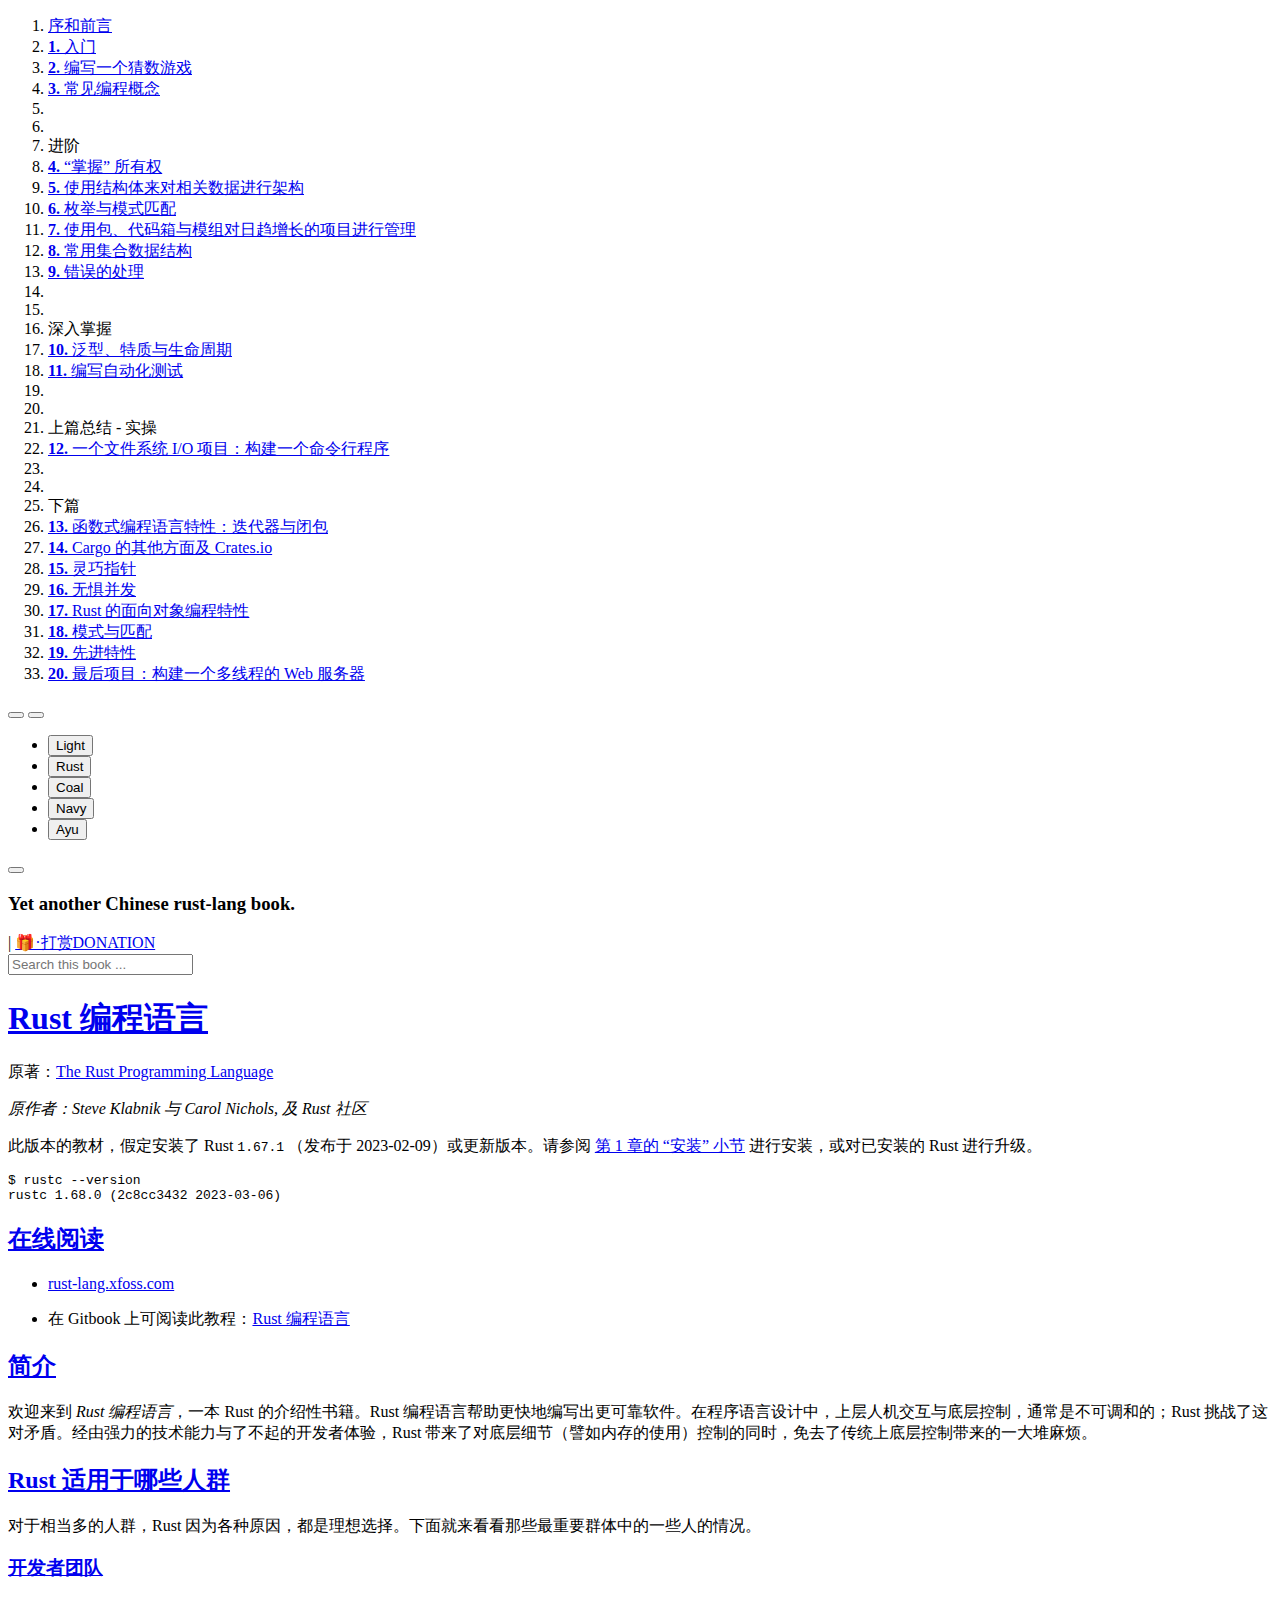
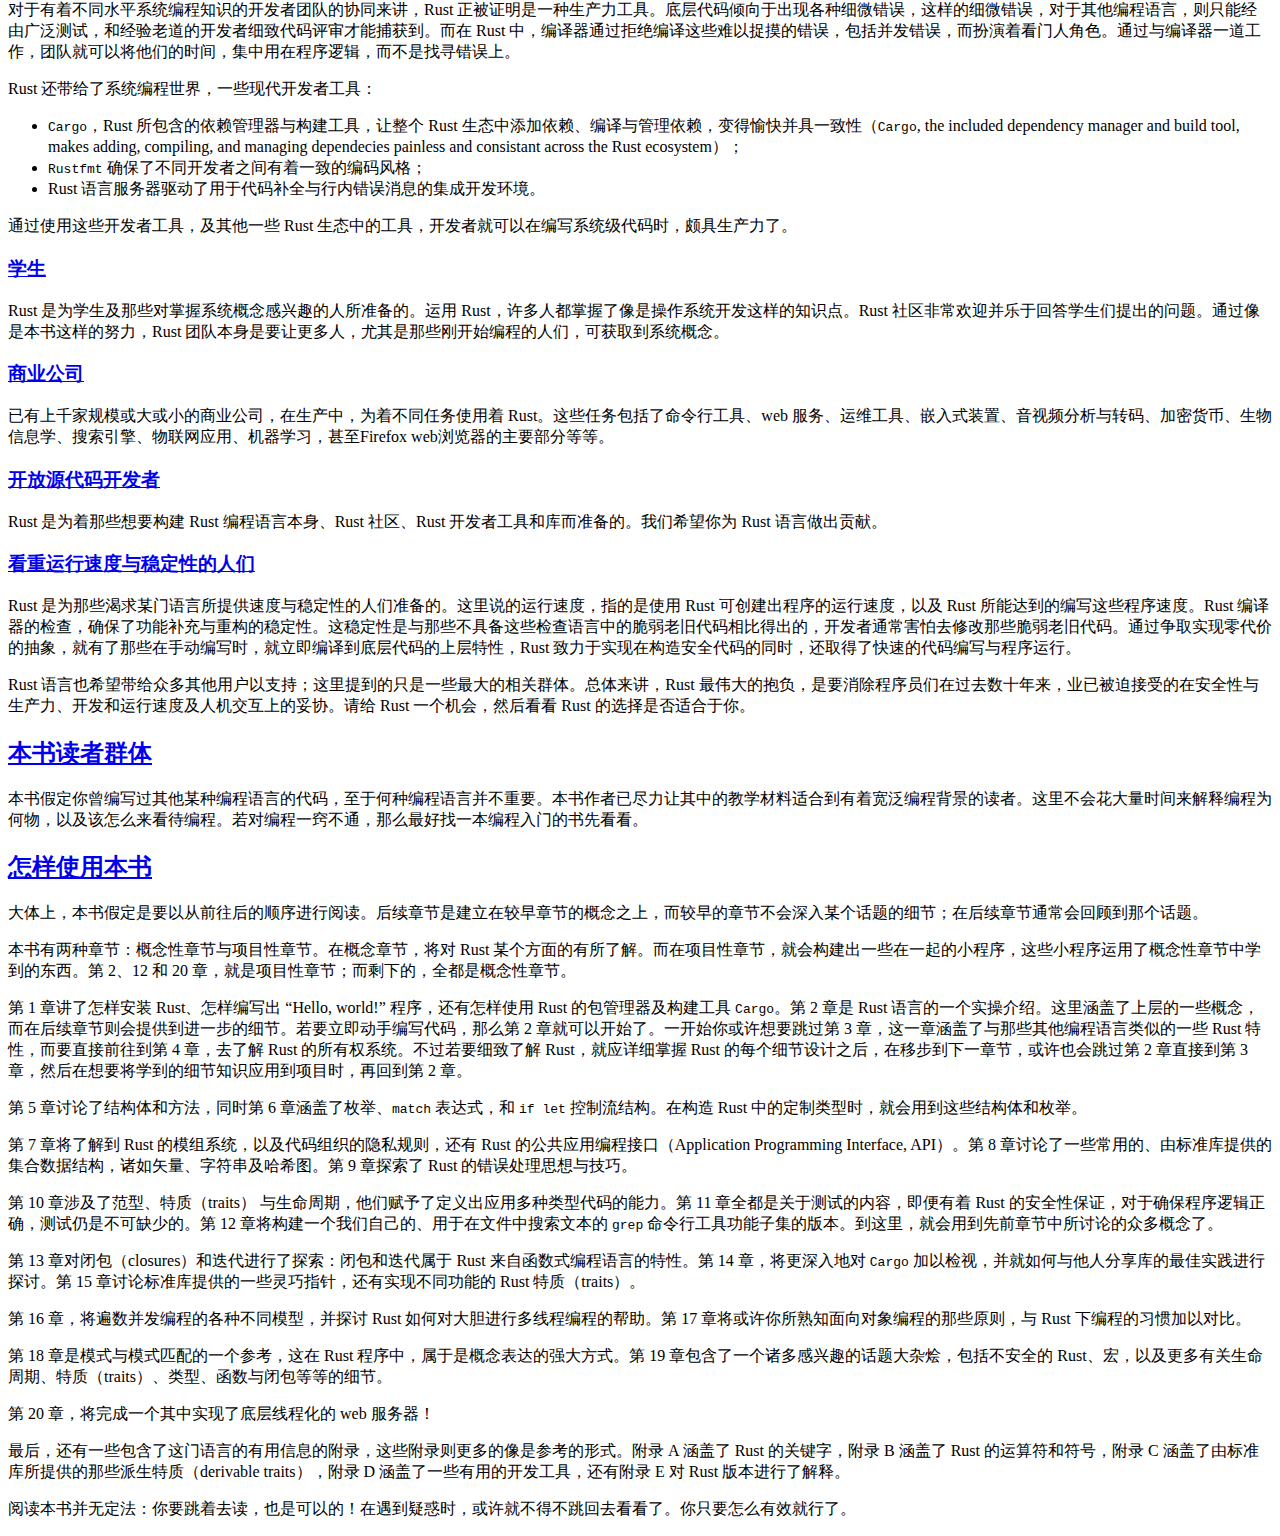
==== commit b0c520f7: "Updated theme" ====
--- a/index.html
+++ b/index.html
@@ -116,27 +116,12 @@
             <h3 class="menu-title">Yet another Chinese rust-lang book.</h3>
 
             <div class="right-buttons">
-              <a href="https://java.xfoss.com" title="Head First Java 中文版" aria-label="Head First Java 中文版">
-                ☕·Head First Java 中文
-              </a>
-              <a href="https://ccna60d.xfoss.com" title="CCNA in 60 days" aria-label="CCNA 60 天">
-                🖧·60 天通过 CCNA
-              </a>
-              <a href="https://snippets.xfoss.com" title="代码片段与技术笔记，code snippets and tech notes"
-                                                   aria-label="代码片段与技术笔记，code snippets and tech notes">
-                ✨·代码片段与技术笔记
-              </a>
-              <a href="https://ts.xfoss.com" title="TypeScript 教程" aria-label="TypeScript 教程">
-                📜·TypeScript 教程
-              </a>
-              <a href="https://books.xfoss.com" title="捐赠，donation" aria-label="捐赠，donation">
-                🎁·捐赠，donation
-              </a>
-
               <a href="print.html" title="Print this book" aria-label="Print this book">
                 <i id="print-button" class="fa fa-print"></i>
               </a>
-
+              | <a href="https://books.xfoss.com" title="捐赠，donation" aria-label="捐赠，donation">
+                🎁·打赏DONATION
+              </a>
             </div>
           </div>
 
--- a/theme/pagetoc.css
+++ b/theme/pagetoc.css
@@ -7,16 +7,17 @@
 @media only screen and (min-width:1440px) {
     main {
         position: relative;
+        margin-left: 80px !important;
     }
     .sidetoc {
         margin-left: auto;
         margin-right: auto;
-        left: calc(100% + (var(--content-max-width))/4 - 140px);
+        left: calc(100% + (var(--content-max-width))/4 - 160px);
         position: absolute;
     }
     .pagetoc {
         position: fixed;
-        width: 280px;
+        width: 320px;
         height: calc(100vh - var(--menu-bar-height) - 0.67em * 4);
         overflow: auto;
     }
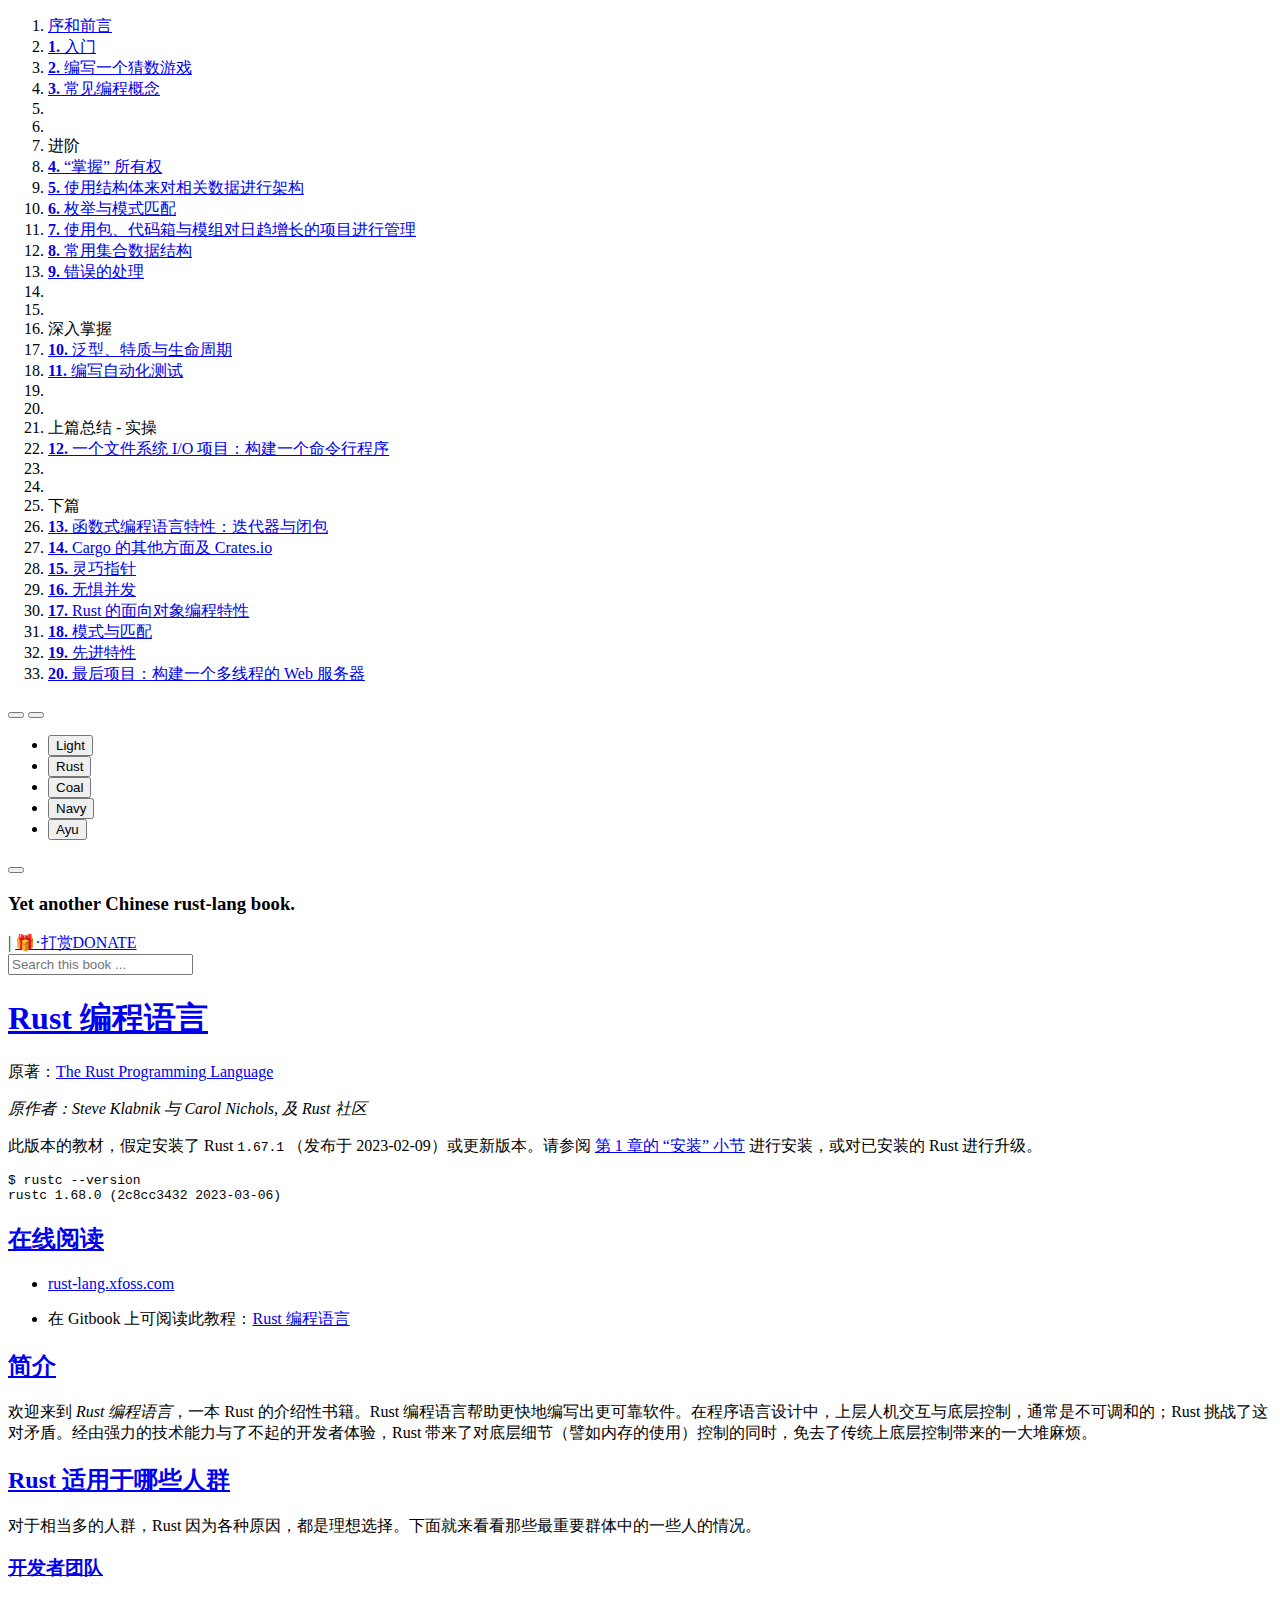
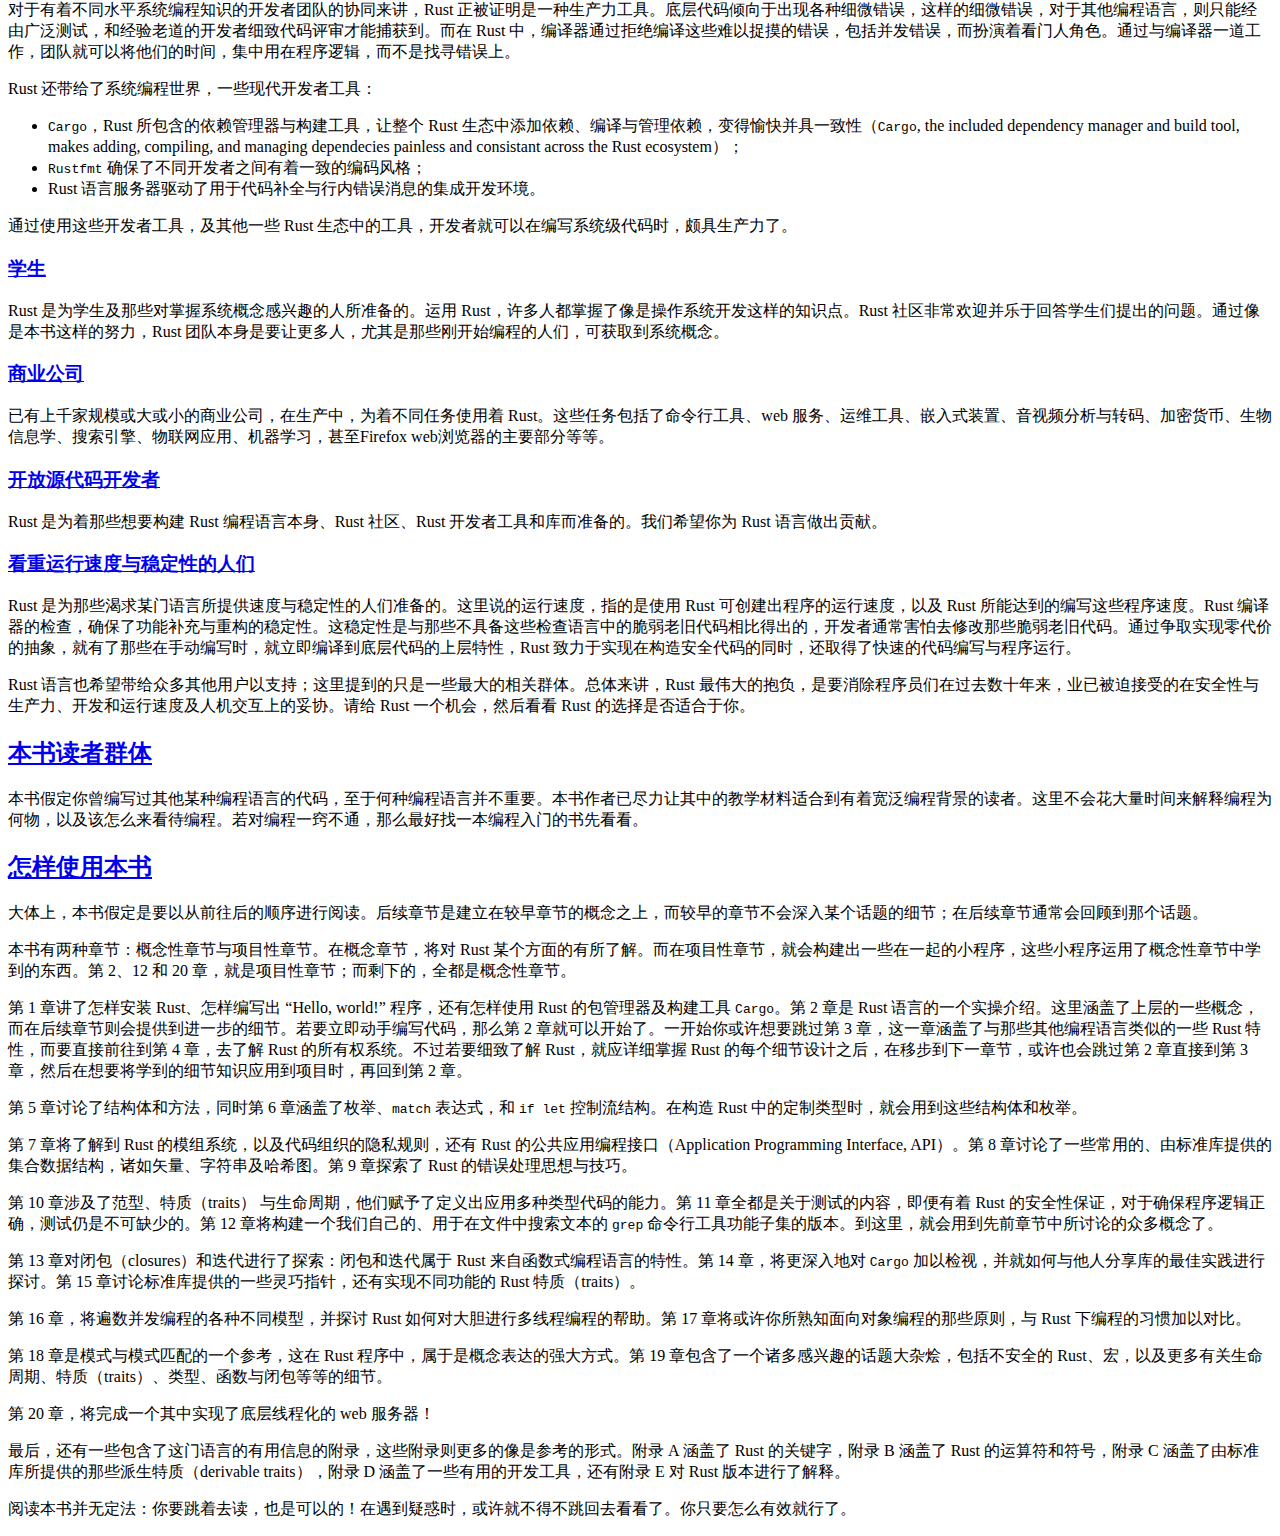
==== commit dc222b68: "Change donation to donate" ====
--- a/index.html
+++ b/index.html
@@ -120,7 +120,7 @@
                 <i id="print-button" class="fa fa-print"></i>
               </a>
               | <a href="https://books.xfoss.com" title="捐赠，donation" aria-label="捐赠，donation">
-                🎁·打赏DONATION
+                🎁·打赏DONATE
               </a>
             </div>
           </div>
--- a/theme/pagetoc.css
+++ b/theme/pagetoc.css
@@ -7,7 +7,7 @@
 @media only screen and (min-width:1440px) {
     main {
         position: relative;
-        margin-left: 80px !important;
+        margin-left: calc((100% - var(--content-max-width))/2 - 120px) !important;
     }
     .sidetoc {
         margin-left: auto;
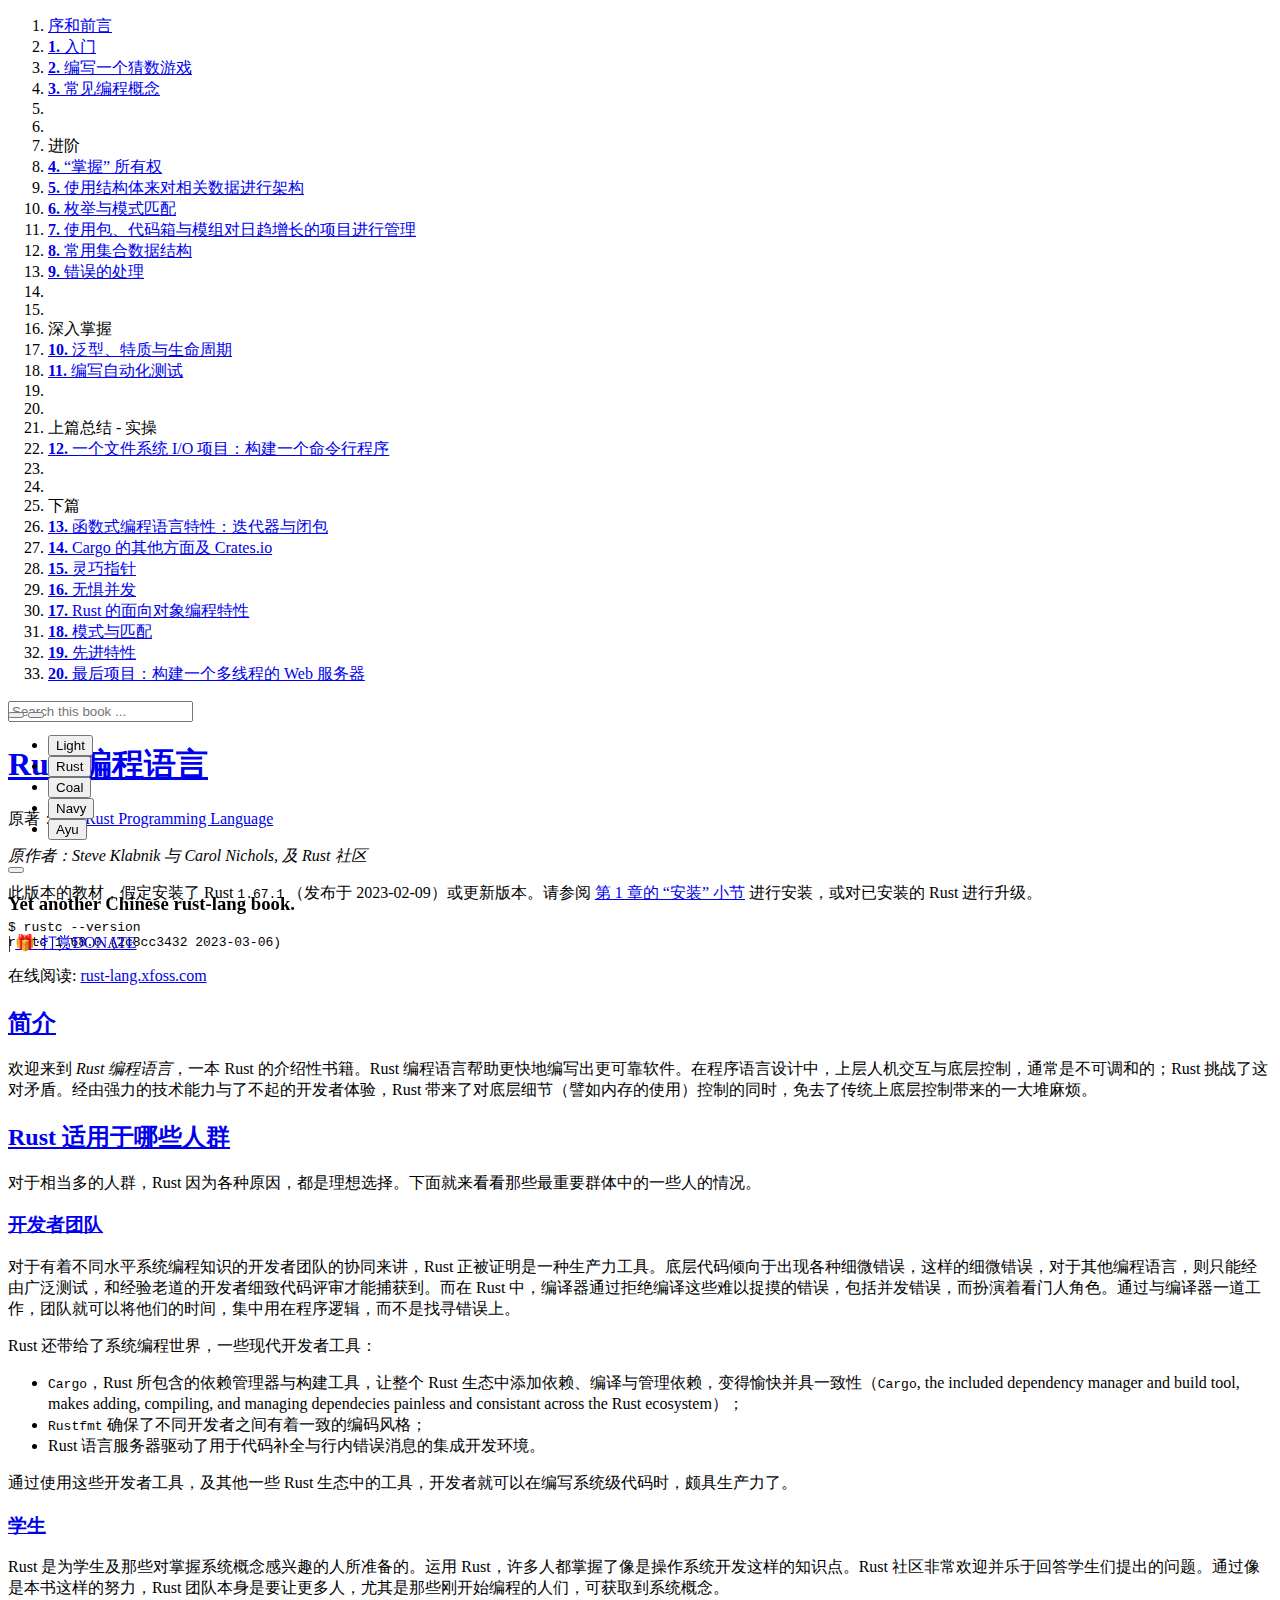
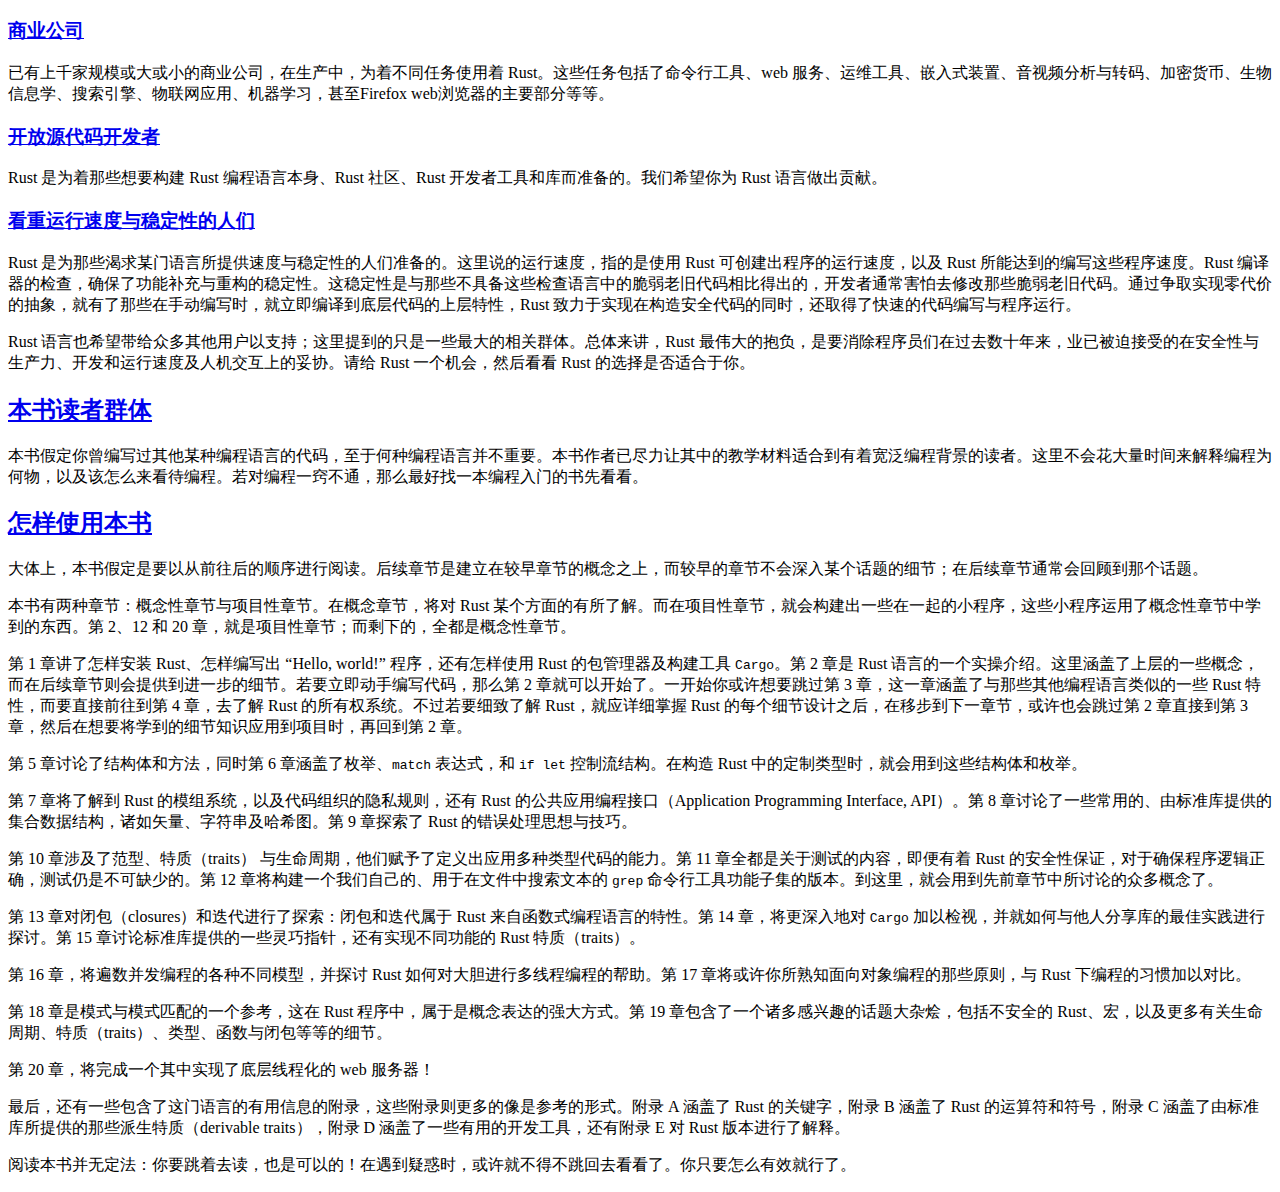
==== commit d096e15e: "Optimize UI" ====
--- a/index.html
+++ b/index.html
@@ -17,7 +17,6 @@
     <link rel="stylesheet" href="css/variables.css">
     <link rel="stylesheet" href="css/general.css">
     <link rel="stylesheet" href="css/chrome.css">
-    <link rel="stylesheet" href="css/print.css" media="print">
 
     <!-- Fonts -->
     <link rel="stylesheet" href="FontAwesome/css/font-awesome.css">
@@ -116,8 +115,8 @@
             <h3 class="menu-title">Yet another Chinese rust-lang book.</h3>
 
             <div class="right-buttons">
-              <a href="print.html" title="Print this book" aria-label="Print this book">
-                <i id="print-button" class="fa fa-print"></i>
+              <a href="https://github.com/rust-lang-zh_CN" title="Git repository" aria-label="Git repository">
+                <i id="git-repository-button" class="fa fa-github"></i>
               </a>
               | <a href="https://books.xfoss.com" title="捐赠，donation" aria-label="捐赠，donation">
                 🎁·打赏DONATE
@@ -154,15 +153,7 @@
 <pre><code class="language-console">$ rustc --version
 rustc 1.68.0 (2c8cc3432 2023-03-06)
 </code></pre>
-<h2 id="在线阅读"><a class="header" href="#在线阅读">在线阅读</a></h2>
-<ul>
-<li>
-<p><a href="https://rust-lang.xfoss.com">rust-lang.xfoss.com</a></p>
-</li>
-<li>
-<p>在 Gitbook 上可阅读此教程：<a href="https://rust.xfoss.com">Rust 编程语言</a></p>
-</li>
-</ul>
+<p>在线阅读: <a href="https://rust-lang.xfoss.com">rust-lang.xfoss.com</a></p>
 <h2 id="简介"><a class="header" href="#简介">简介</a></h2>
 <p>欢迎来到 <em>Rust 编程语言</em>，一本 Rust 的介绍性书籍。Rust 编程语言帮助更快地编写出更可靠软件。在程序语言设计中，上层人机交互与底层控制，通常是不可调和的；Rust 挑战了这对矛盾。经由强力的技术能力与了不起的开发者体验，Rust 带来了对底层细节（譬如内存的使用）控制的同时，免去了传统上底层控制带来的一大堆麻烦。</p>
 <h2 id="rust-适用于哪些人群"><a class="header" href="#rust-适用于哪些人群">Rust 适用于哪些人群</a></h2>
--- a/theme/pagetoc.css
+++ b/theme/pagetoc.css
@@ -2,7 +2,11 @@
     .sidetoc {
         display: none;
     }
+    #menu-bar {
+      position: fixed !important;
+    }
 }
+
 
 @media only screen and (min-width:1440px) {
     main {
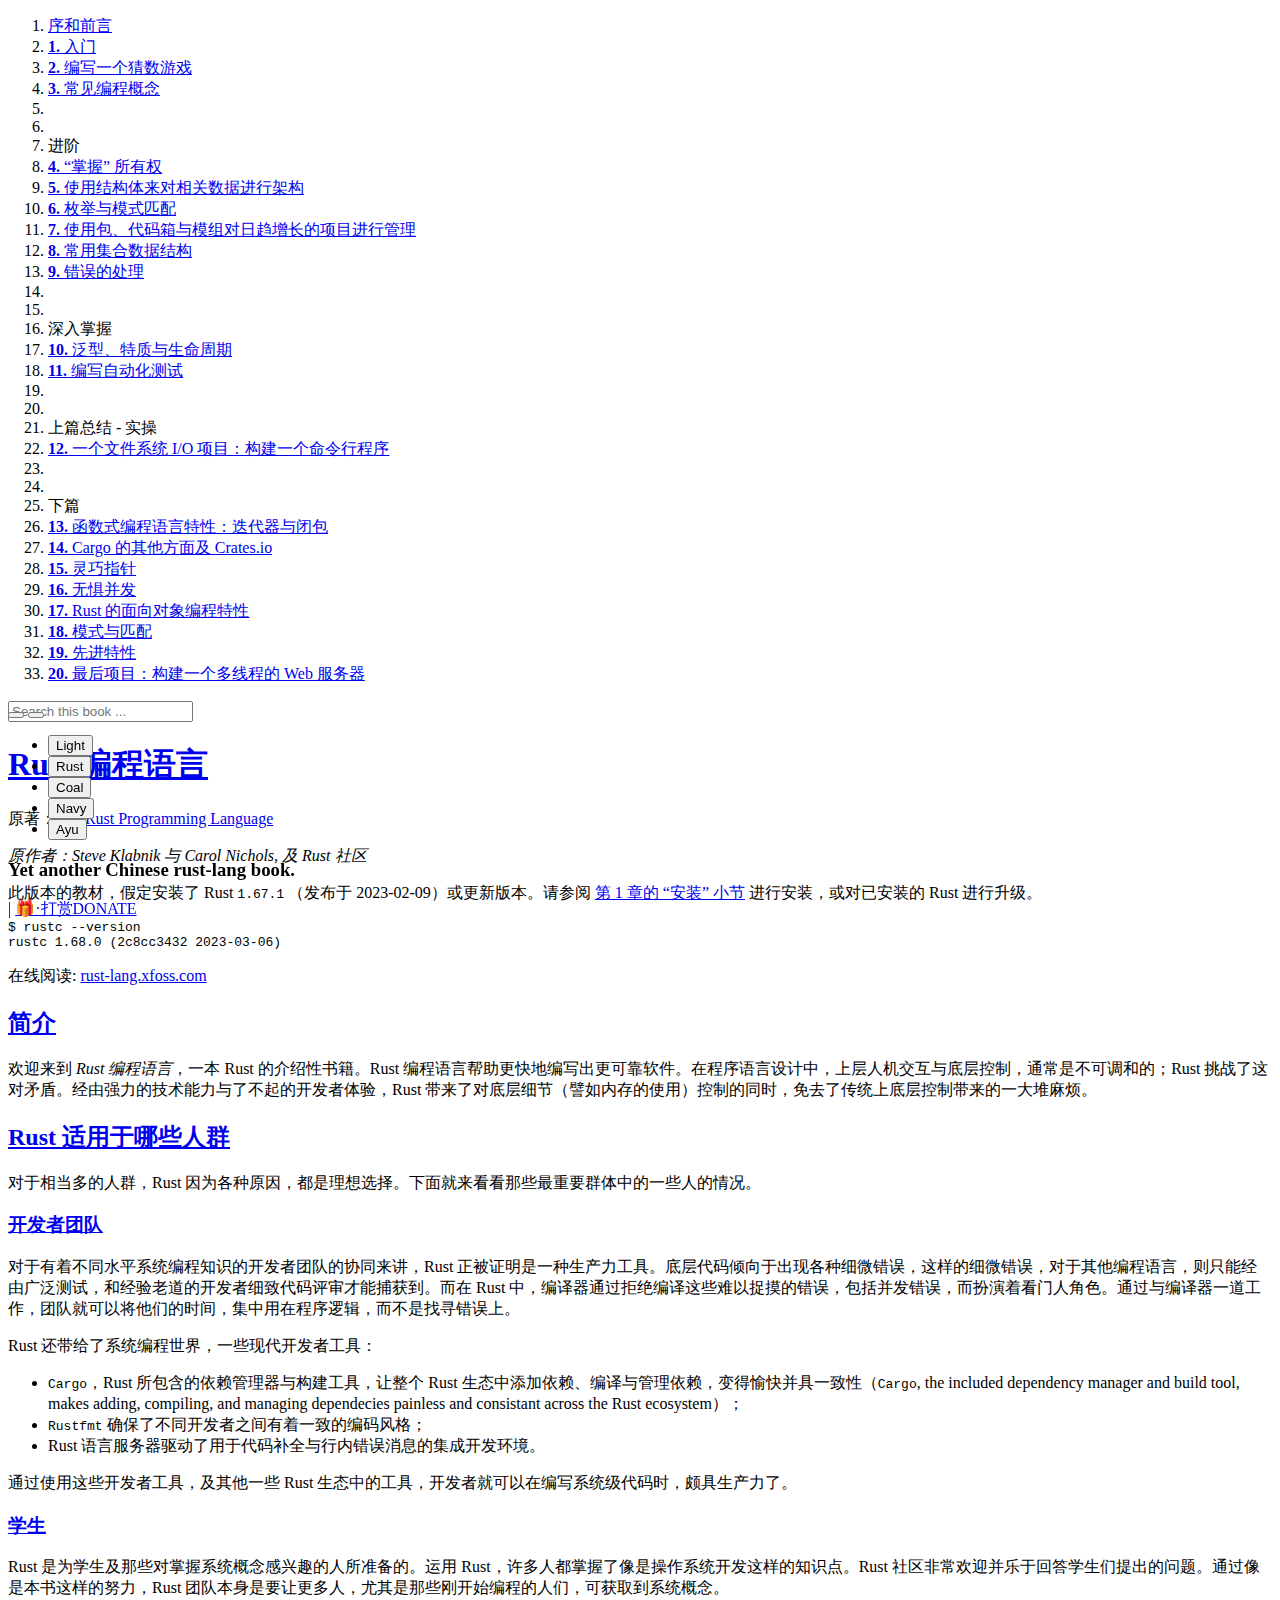
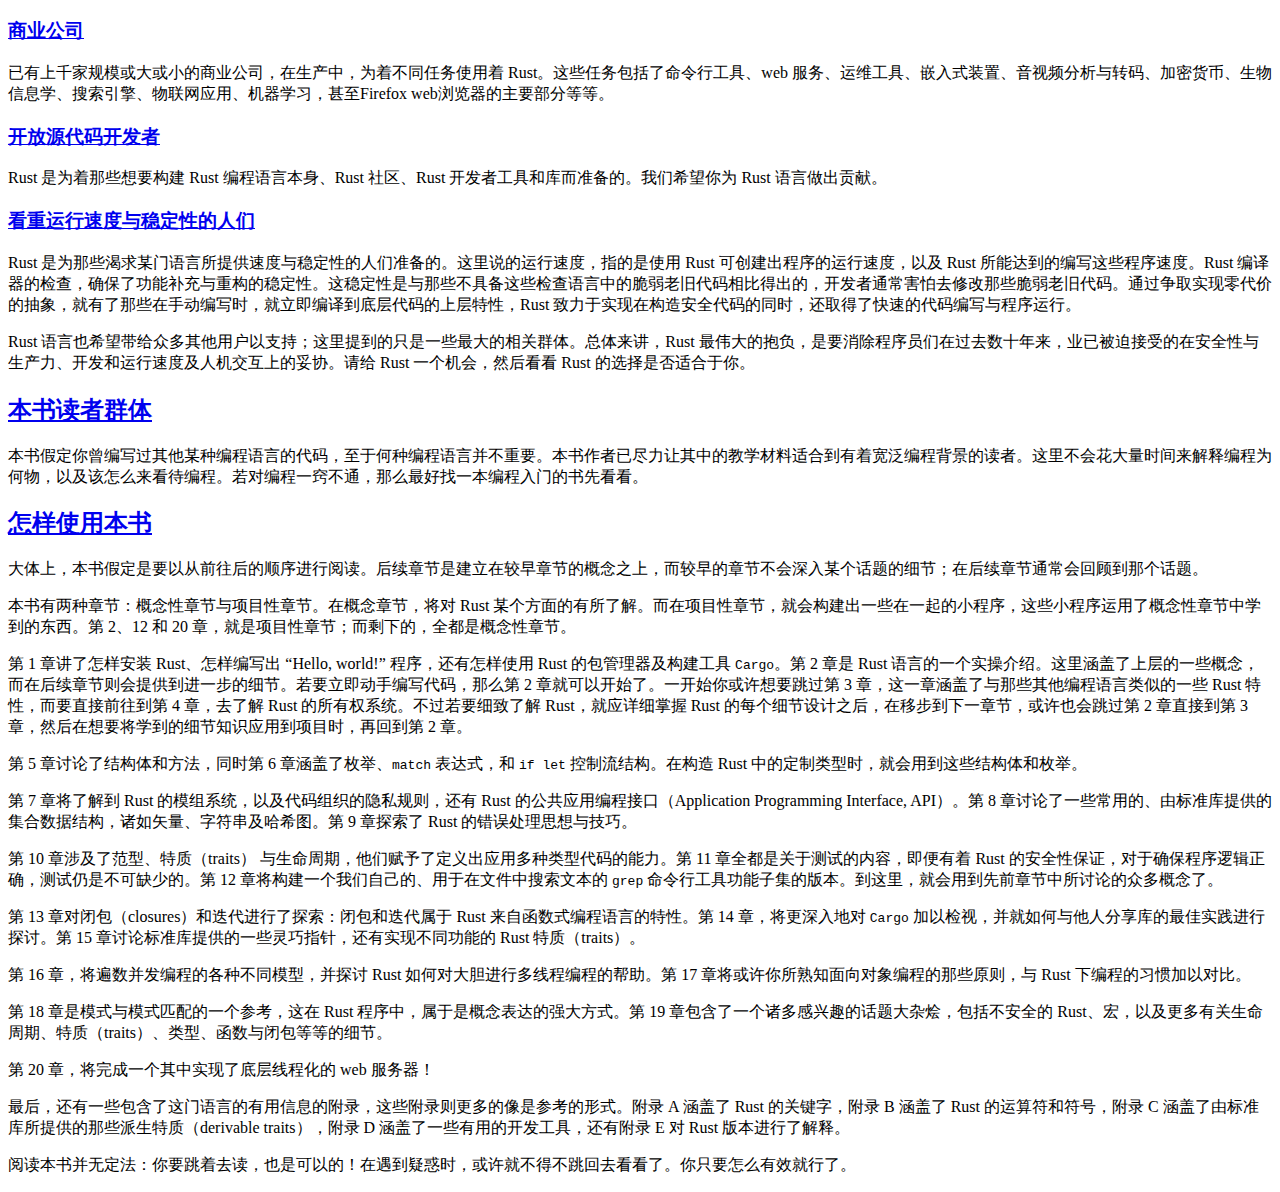
==== commit 991b5e7f: "Optimize #search-toggle display" ====
--- a/index.html
+++ b/index.html
@@ -1,5 +1,5 @@
 <!DOCTYPE HTML>
-<html lang="zh_CN" class="sidebar-visible no-js light">
+<html lang="zh" class="sidebar-visible no-js light">
   <head>
     <!-- Book generated using mdBook -->
     <meta charset="UTF-8">
@@ -115,7 +115,7 @@
             <h3 class="menu-title">Yet another Chinese rust-lang book.</h3>
 
             <div class="right-buttons">
-              <a href="https://github.com/rust-lang-zh_CN" title="Git repository" aria-label="Git repository">
+              <a href="https://github.com/gnu4cn/rust-lang-zh_CN" title="Git repository" aria-label="Git repository">
                 <i id="git-repository-button" class="fa fa-github"></i>
               </a>
               | <a href="https://books.xfoss.com" title="捐赠，donation" aria-label="捐赠，donation">
--- a/theme/pagetoc.css
+++ b/theme/pagetoc.css
@@ -1,62 +1,65 @@
 @media only screen and (max-width:1439px) {
-    .sidetoc {
-        display: none;
-    }
-    #menu-bar {
-      position: fixed !important;
-    }
+  .sidetoc {
+    display: none;
+  }
+  #menu-bar {
+    position: fixed !important;
+  }
+  #search-toggle {
+    display: none;
+  }
 }
 
 
 @media only screen and (min-width:1440px) {
-    main {
-        position: relative;
-        margin-left: calc((100% - var(--content-max-width))/2 - 120px) !important;
-    }
-    .sidetoc {
-        margin-left: auto;
-        margin-right: auto;
-        left: calc(100% + (var(--content-max-width))/4 - 160px);
-        position: absolute;
-    }
-    .pagetoc {
-        position: fixed;
-        width: 320px;
-        height: calc(100vh - var(--menu-bar-height) - 0.67em * 4);
-        overflow: auto;
-    }
-    .pagetoc a {
-        border-left: 1px solid var(--sidebar-bg);
-        color: var(--fg) !important;
-        display: block;
-        padding-bottom: 5px;
-        padding-top: 5px;
-        padding-left: 10px;
-        text-align: left;
-        text-decoration: none;
-    }
-    .pagetoc a:hover,
-    .pagetoc a.active {
-        background: var(--sidebar-bg);
-        color: var(--sidebar-fg) !important;
-    }
-    .pagetoc .active {
-        background: var(--sidebar-bg);
-        color: var(--sidebar-fg);
-    }
-    .pagetoc .pagetoc-H2 {
-        padding-left: 20px;
-    }
-    .pagetoc .pagetoc-H3 {
-        padding-left: 40px;
-    }
-    .pagetoc .pagetoc-H4 {
-        padding-left: 60px;
-    }
-    .pagetoc .pagetoc-H5 {
-        display: none;
-    }
-    .pagetoc .pagetoc-H6 {
-        display: none;
-    }
+  main {
+    position: relative;
+    margin-left: calc((100% - var(--content-max-width))/2 - 120px) !important;
+  }
+  .sidetoc {
+    margin-left: auto;
+    margin-right: auto;
+    left: calc(100% + (var(--content-max-width))/4 - 160px);
+    position: absolute;
+  }
+  .pagetoc {
+    position: fixed;
+    width: 320px;
+    height: calc(100vh - var(--menu-bar-height) - 0.67em * 4);
+    overflow: auto;
+  }
+  .pagetoc a {
+    border-left: 1px solid var(--sidebar-bg);
+    color: var(--fg) !important;
+    display: block;
+    padding-bottom: 5px;
+    padding-top: 5px;
+    padding-left: 10px;
+    text-align: left;
+    text-decoration: none;
+  }
+  .pagetoc a:hover,
+  .pagetoc a.active {
+    background: var(--sidebar-bg);
+    color: var(--sidebar-fg) !important;
+  }
+  .pagetoc .active {
+    background: var(--sidebar-bg);
+    color: var(--sidebar-fg);
+  }
+  .pagetoc .pagetoc-H2 {
+    padding-left: 20px;
+  }
+  .pagetoc .pagetoc-H3 {
+    padding-left: 40px;
+  }
+  .pagetoc .pagetoc-H4 {
+    padding-left: 60px;
+  }
+  .pagetoc .pagetoc-H5 {
+    display: none;
+  }
+  .pagetoc .pagetoc-H6 {
+    display: none;
+  }
 }
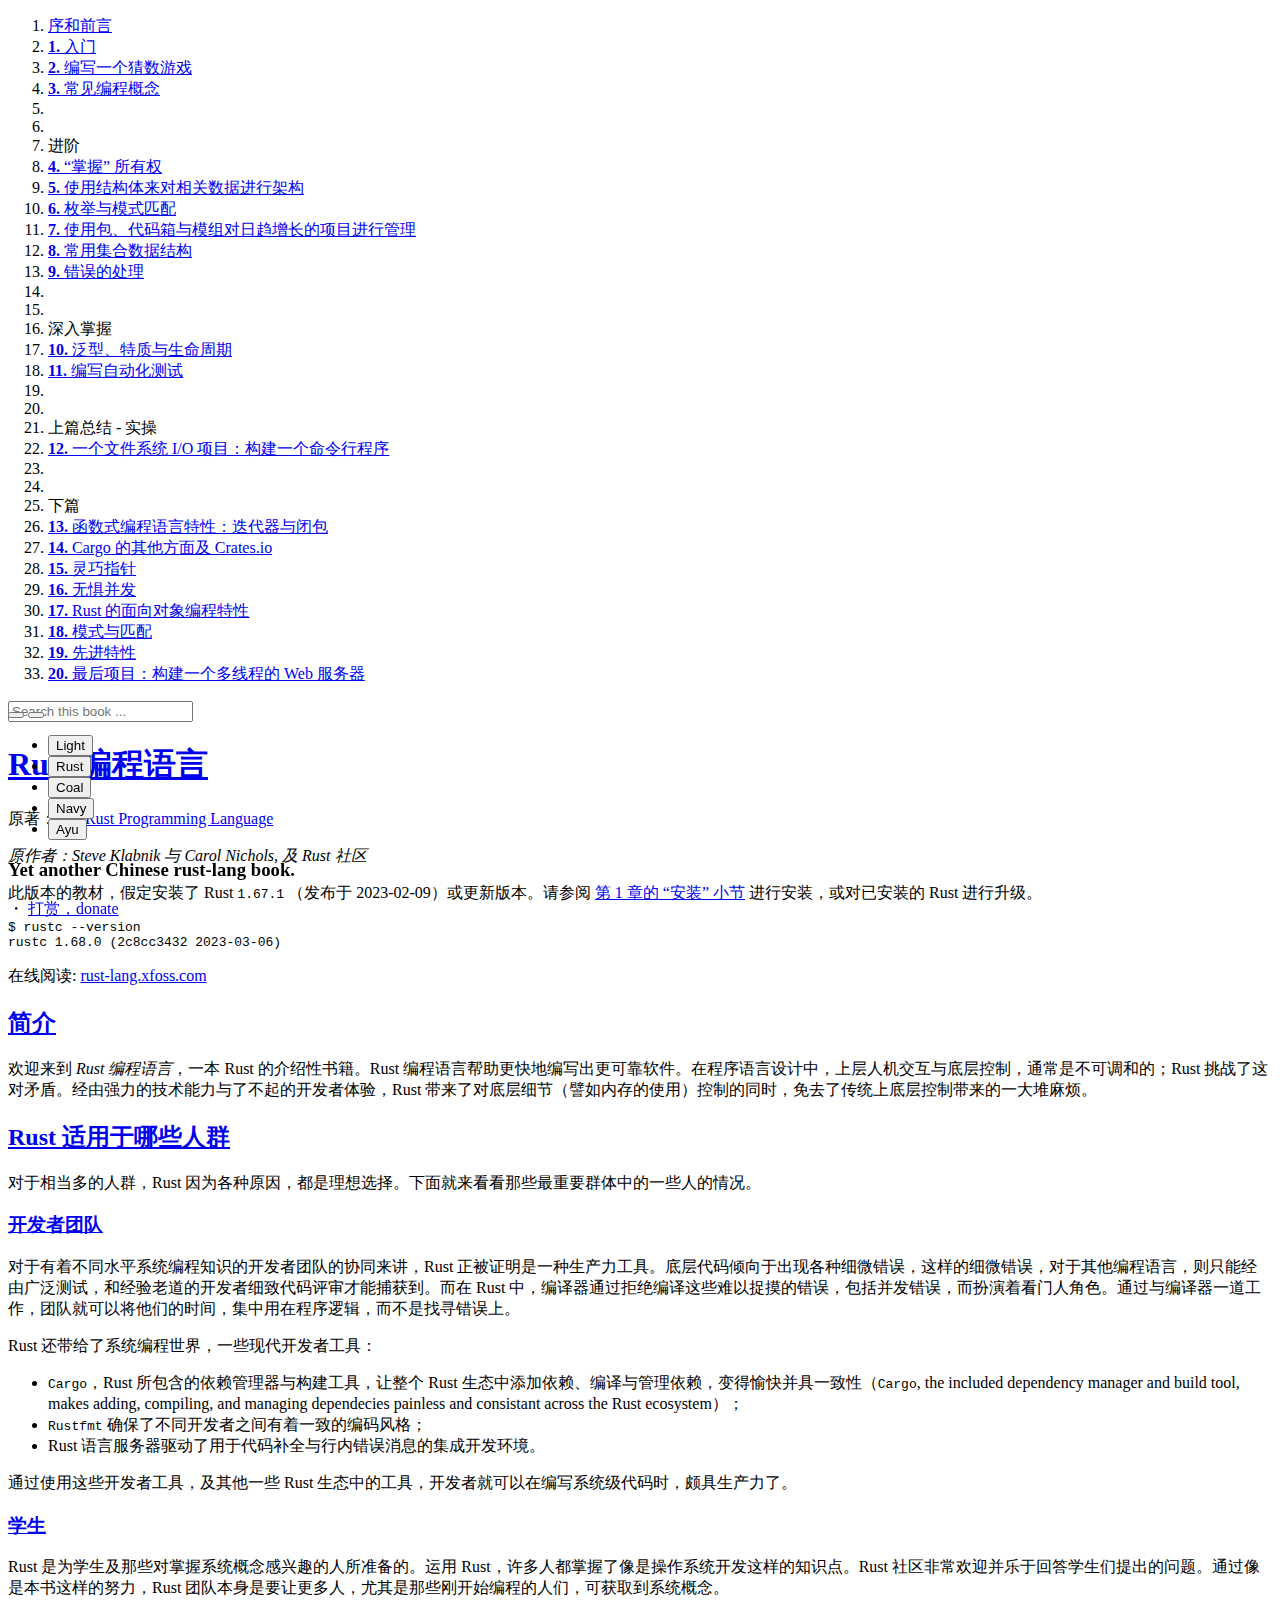
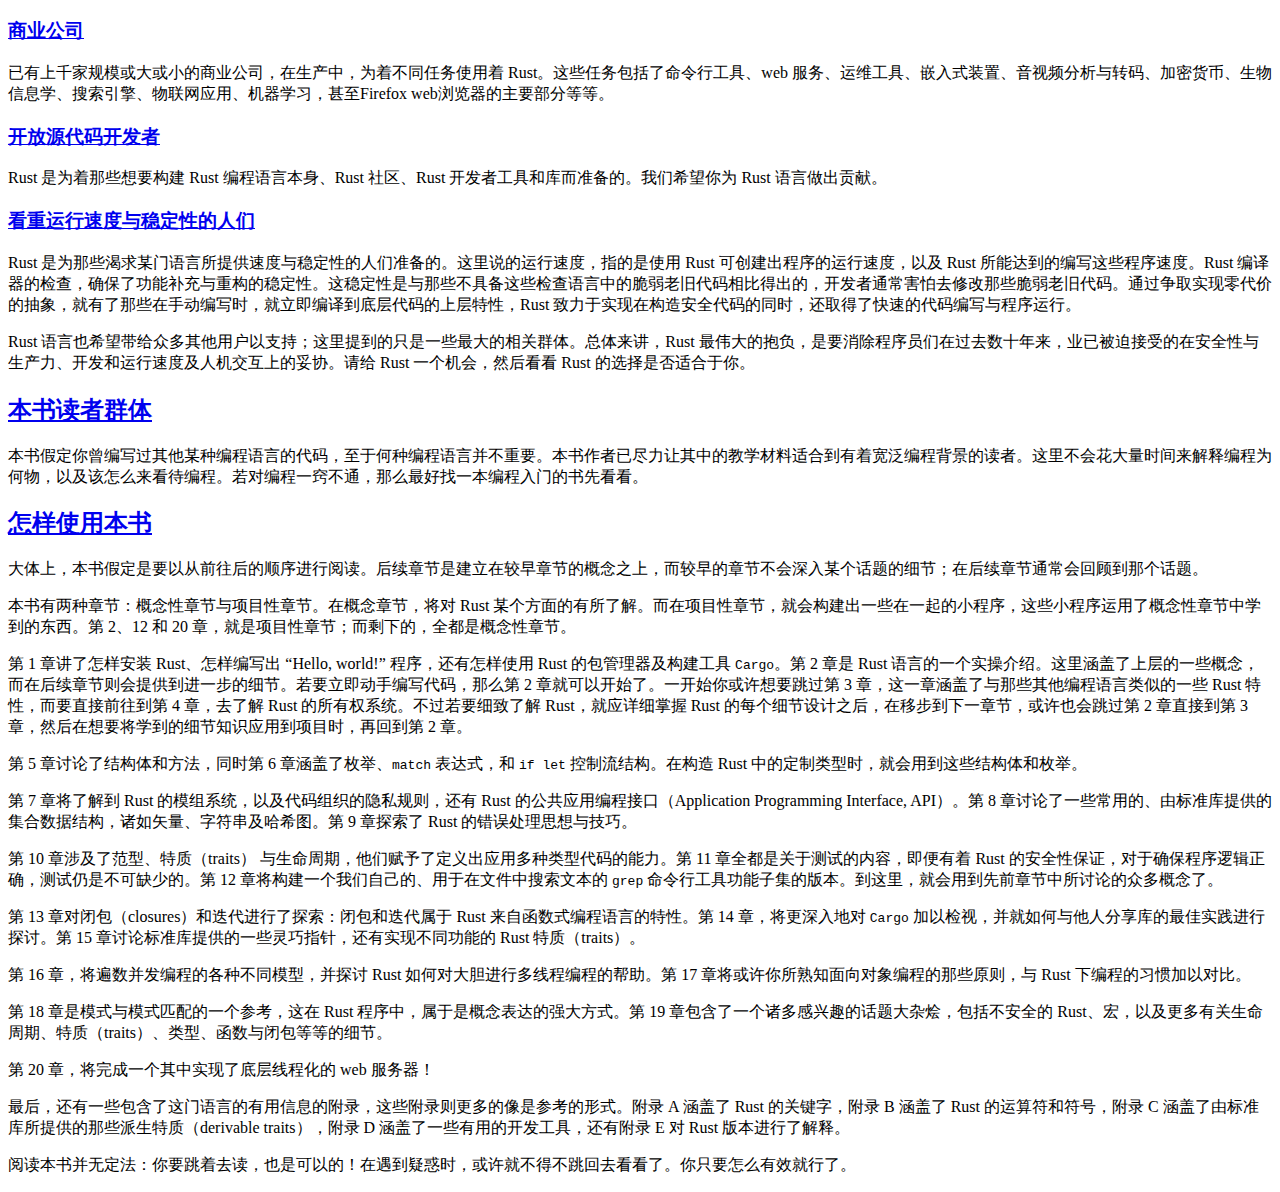
==== commit 44345a9f: "Optimize UI" ====
--- a/index.html
+++ b/index.html
@@ -118,8 +118,9 @@
               <a href="https://github.com/gnu4cn/rust-lang-zh_CN" title="Git repository" aria-label="Git repository">
                 <i id="git-repository-button" class="fa fa-github"></i>
               </a>
-              | <a href="https://books.xfoss.com" title="捐赠，donation" aria-label="捐赠，donation">
-                🎁·打赏DONATE
+ ・
+              <a href="https://books.xfoss.com" title="捐赠，donate" aria-label="捐赠，donate">
+                打赏，donate
               </a>
             </div>
           </div>
